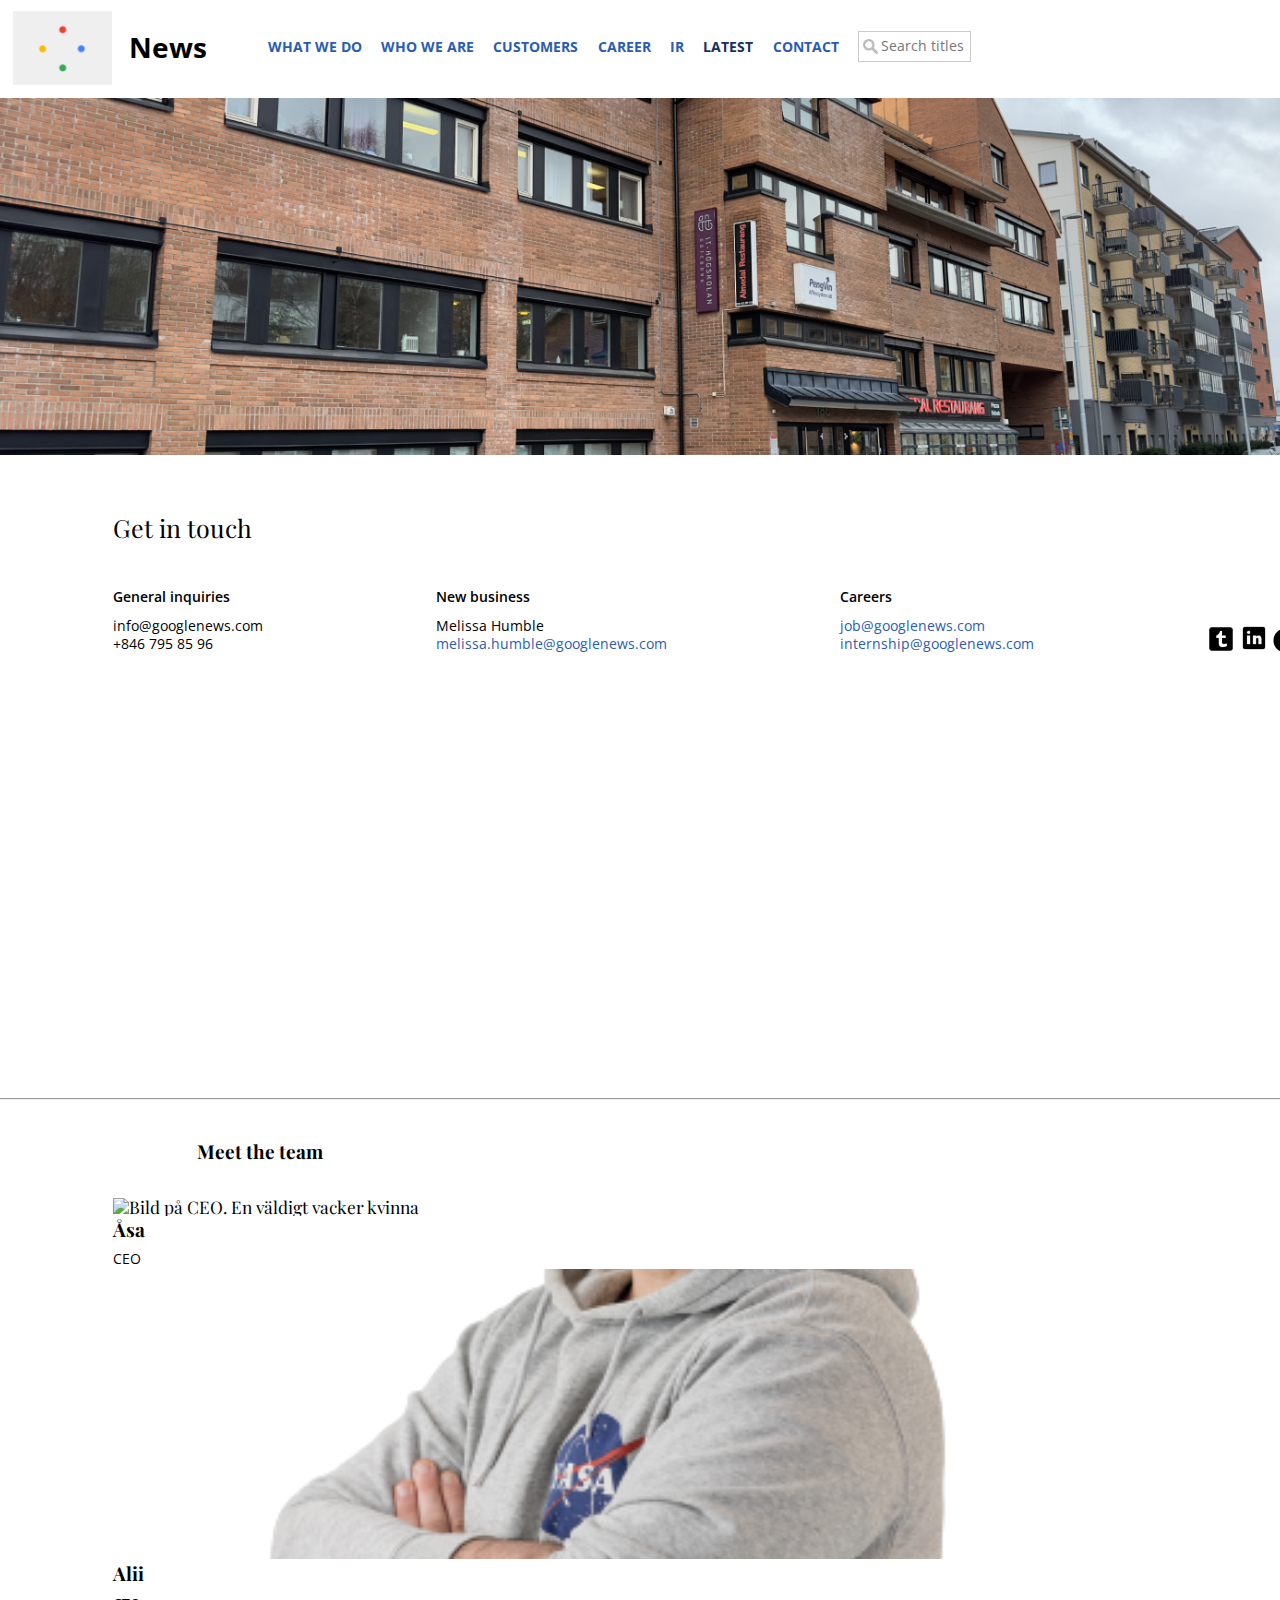
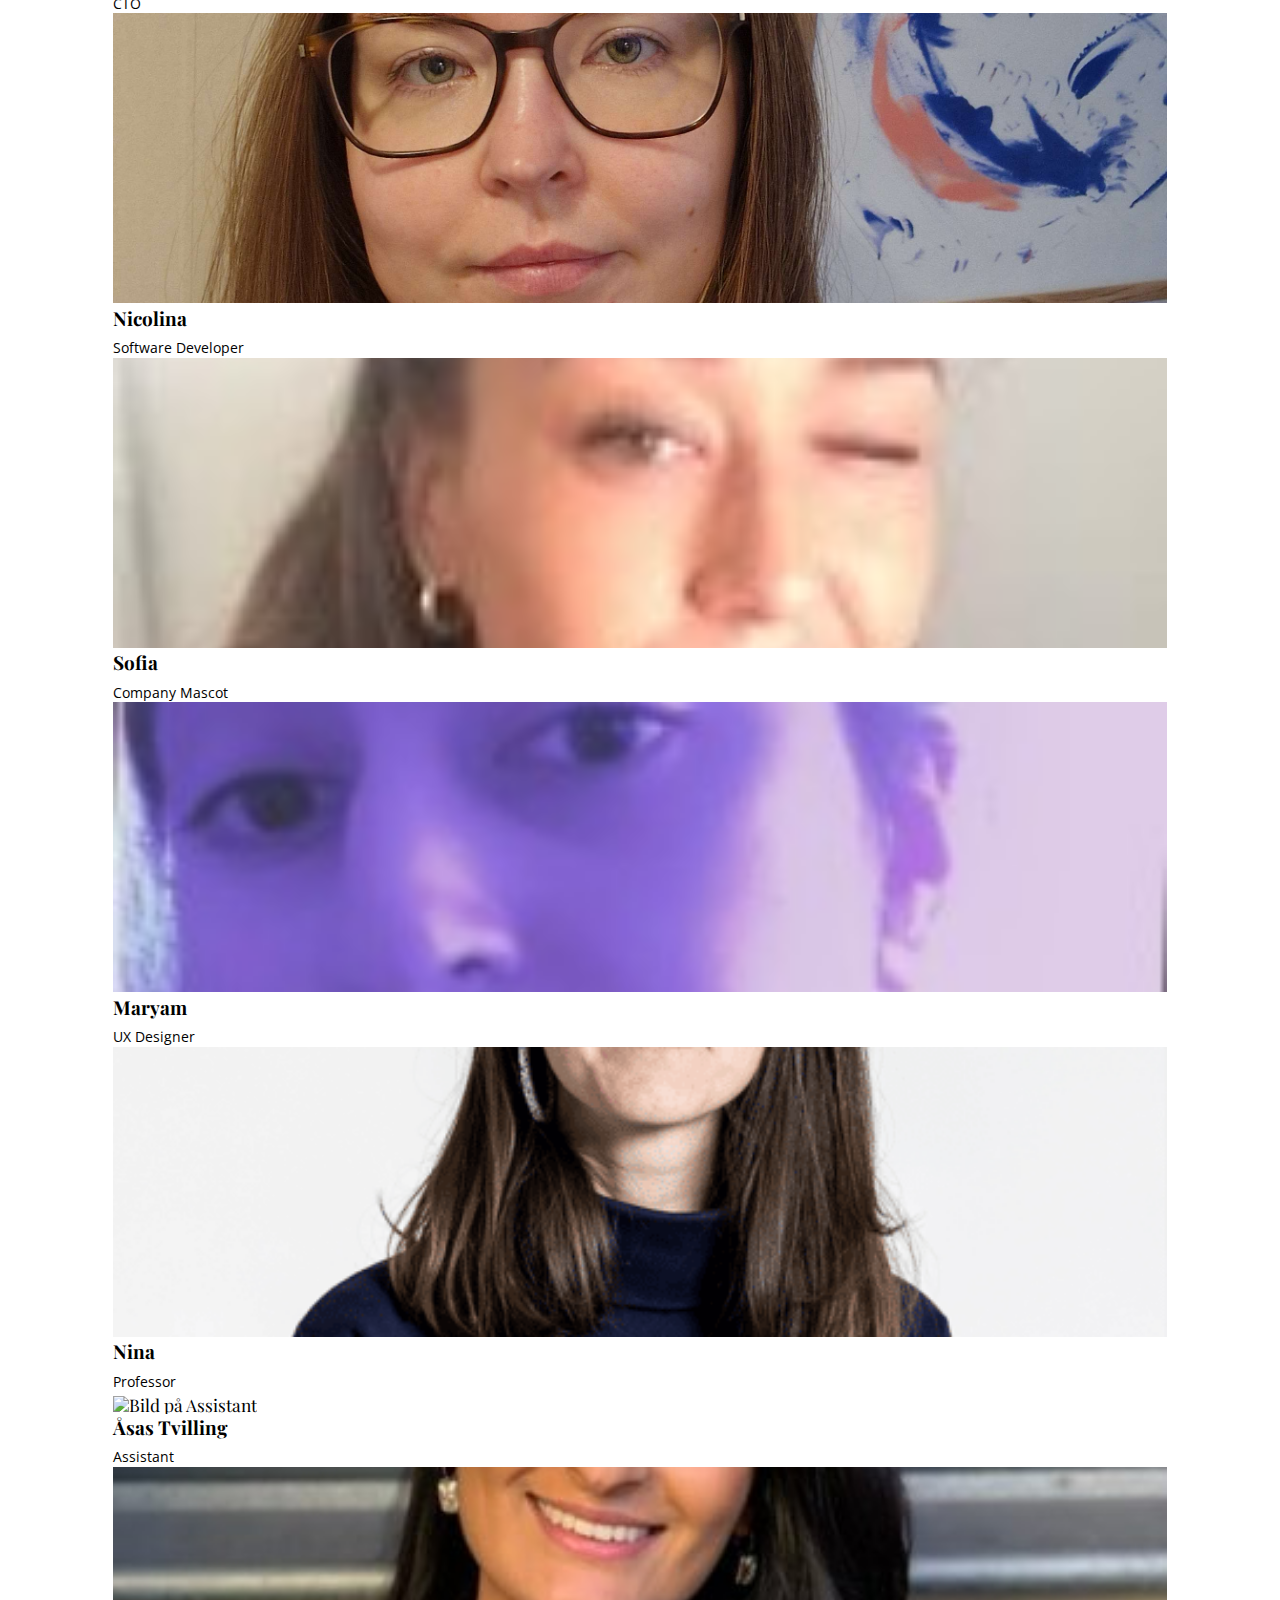
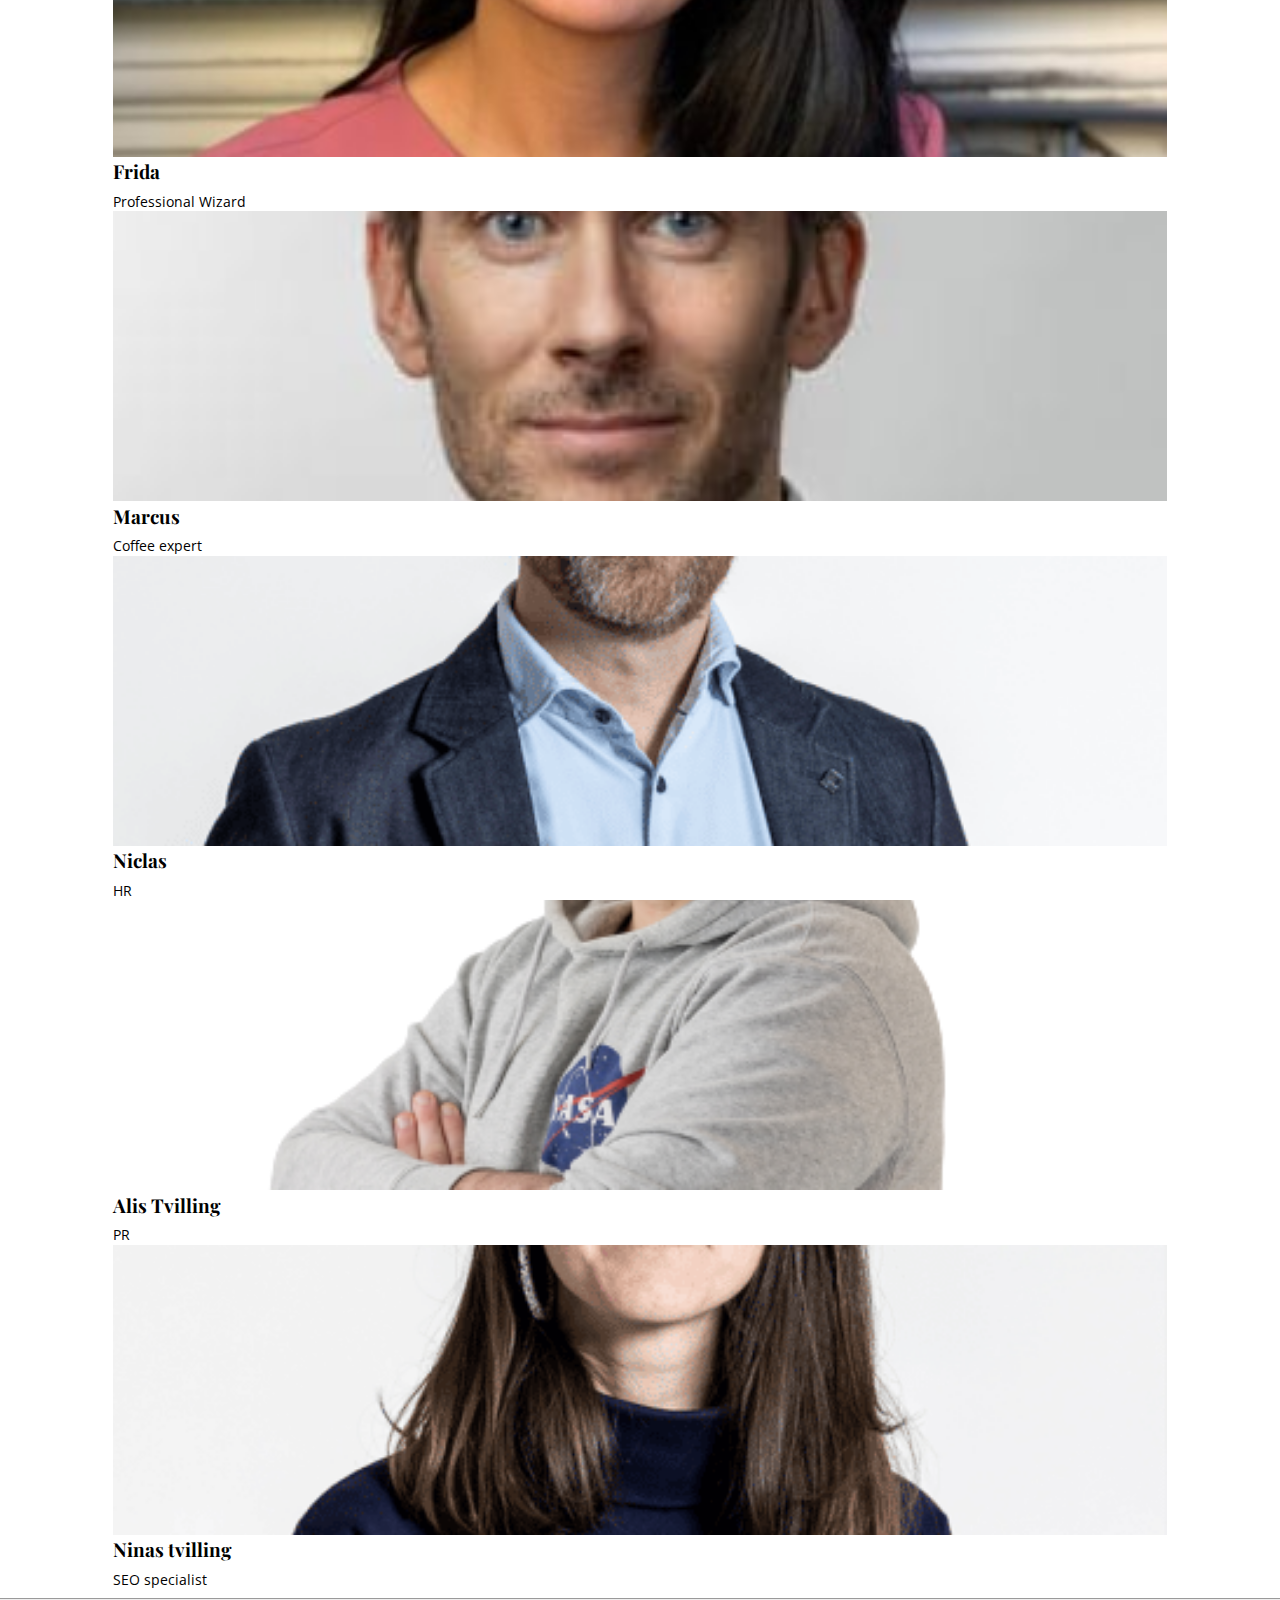
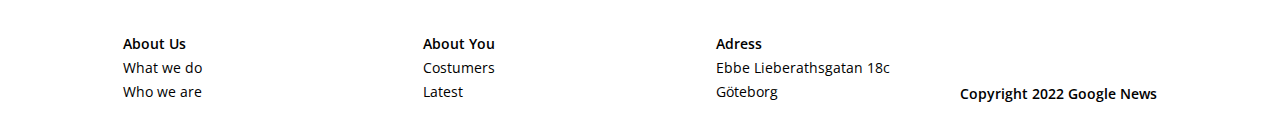
==== contact.html @ ece1f0c3 "Merge branch 'MediaQuery'" ====
<!DOCTYPE html>
<html lang="en">

<head>
    <meta charset="UTF-8">
    <title>Contact</title>
    <link href="https://fonts.googleapis.com/css?family=Open+Sans:400,400i,700|Playfair+Display:400,700"
        rel="stylesheet">
    <meta http-equiv="X-UA-Compatible" content="IE=edge">
    <meta name="viewport" content="width=device-width, initial-scale=1.0">
    <!--Stylesheets-->
    <link rel="stylesheet" href="./assets/css/reset.css" type="text/css"><link rel="stylesheet" href="./assets/css/style.css" type="text/css">

    <link href="https://cdn.jsdelivr.net/npm/bootstrap@5.0.2/dist/css/bootstrap.min.css" rel="stylesheet"
        integrity="sha384-EVSTQN3/azprG1Anm3QDgpJLIm9Nao0Yz1ztcQTwFspd3yD65VohhpuuCOmLASjC" crossorigin="anonymous">

</head>

<body>
  <section role="main" id="wrapper">
    <!--Header-->
    <header id="header" class="header">
      <div id="branding">
        <img src="assets/google-logo-animation.gif">
      </div>
      <h1>News</h1>
      <!--Menu-->
      <nav id="menu" class="menu">
        <ul>
          <li>
            <a href="/Offerings">What we do</a>
          </li>
          <li>
            <a href="whoweare.html">Who we are</a>
          </li>
          <li>
            <a href="/Customers">Customers</a>
          </li>
          <li>
            <a href="/Careers">Career</a>
          </li>
          <li>
            <a href="/Investor-relations">IR</a>
          </li>
          <li>
            <a href="/Latest" class="current">Latest</a>
          </li>
          <li>
            <a href="contact.html">Contact</a>
          </li>
          <li class="search">
            <input type="text" id="searchInput" onkeyup="searchFunction()" placeholder="Search titles" title="Type in title search term">
          </li>
          <li class="icon">
            <a href="javascript:void(0);" onclick="menuFunction()">&#9776;</a>
          </li>
        </ul>
      </nav>
    </header>

    <img src="Ithögskolan.png" class="Bildskolanute" alt="Bild på skolan från utsidan">
     <!--GET IN TOUCH.-->
<h2 id="Tochheading" class="bold">Get in touch</h2>


<section class="General">
<div class="container">
    <div class="box">
      <p class="bold">General inquiries</p>
      <p>
        info@googlenews.com<br>
              +846 795 85 96
      </p>
    </div>

    <div class="box">
      <p class="bold">New business</p>
      <p>
       Melissa Humble  <br><a href="mailto:melissa.humble@googlenews.com"
                       class="email">melissa.humble@googlenews.com</a>
     </p>
    </div>

    <div class="box">
      <p class="bold">Careers</p>
      <p>  <a href="mailto:job@googlenews.com" class="email">job@googlenews.com</a><br>
          <a href="mailto:internship@googlenews.com" class="email">internship@googlenews.com</a>
      </p>
    </div>

    <div class="box">
        <img id="Tumblr" src="./images/Tumblr.svg" width="28px" alt="Tumblr logo">
        <img id="Linked" src="./images/LinkedIn.svg" width="30px" alt="Linkedin logo">
        <img id="Facebook" src="./images/Vector.svg" width="25px" alt="Facebook logo">
    </div>

  </div>
</section>
    <div style="text-decoration:none; overflow:hidden;max-width:100%;width:1181px;height:287px;" class="Googlemaps">
        <div id="embed-map-display" style="height:100%; width:100%;max-width:100%;"><iframe
                style="height:100%;width:100%;border:0;" frameborder="0"
                src="https://www.google.com/maps/embed/v1/place?q=IT-Högskolan,+Ebbe+Lieberathsgatan,+Göteborg,+Sverige&key=AIzaSyBFw0Qbyq9zTFTd-tUY6dZWTgaQzuU17R8"></iframe>

        </div><a class="googl-ehtml" rel="nofollow" href="https://www.bootstrapskins.com/themes"
            id="enable-map-data">premiun bootstrap themes</a>

    </div>
    <!--MEET THE TEAM. Section 1-->
    <hr class="Linje">
    <!--MEET THE TEAM. Section 1-->
    <section class="Bildisection">
          <section class="row" id="Bilderteam">
            <h2 class="paragraphtext">Meet the team</h2>
            <article class="col-xs-6 col-sm-4 col-lg-2">
              <img src="images/asa.jpg" width="100%" height="290px" alt="Bild på CEO. En väldigt vacker kvinna">
              <h2>Åsa</h2>
              <p>CEO</p>
            </article>
            <article class="col-xs-6 col-sm-4 col-lg-2">
              <img src="images/ali.jpg" width="100%" height="290px" alt="Bild på CTO">
              <h2>Alii</h2>
              <p>CTO</p>
            </article>
            <article class="col-xs-6 col-sm-4 col-lg-2">
              <img src="images/nico.jpg" width="100%" height="290px" alt="Bild på Software Developer">
              <h2>Nicolina</h2>
              <p>Software Developer</p>
            </article>
            <article class="col-xs-6 col-sm-4 col-lg-2">
              <img src="images/sofia.jpg" width="100%" height="290px" alt="Bild på Company Mascot">
              <h2>Sofia</h2>
              <p>Company Mascot</p>
            </article>
            <article class="col-xs-6 col-sm-4 col-lg-2">
              <img src="images/maryam.jpg" width="100%" height="290px" alt="Bild på UX Designer">
              <h2>Maryam</h2>
              <p>UX Designer</p>
            </article>
            <article class="col-xs-6 col-sm-4 col-lg-2">
              <img src="images/nina.png" width="100%" height="290px" alt="Bild på Professor">
              <h2>Nina</h2>
              <p>Professor</p>
            </article>
          </section>
    <!--slut-->
    <!--MEET THE TEAM. Section 2-->
          <section class="row" id="Bilderteam">
            <article class="col-xs-6 col-sm-4 col-lg-2">
              <img src="images/asa.jpg" width="100%" height="290px" alt="Bild på Assistant">
              <h2>Åsas Tvilling</h2>
              <p>Assistant</p>
            </article>
            <article class="col-xs-6 col-sm-4 col-lg-2">
              <img src="images/frida.jpg" width="100%" height="290px" alt="Bild på Professional Wizard">
              <h2>Frida</h2>
              <p>Professional Wizard</p>
            </article>
            <article class="col-xs-6 col-sm-4 col-lg-2">
              <img src="images/marcus-andersson.jpg" width="100%" height="290px" alt="Bild på Coffee expert">
              <h2>Marcus</h2>
              <p>Coffee expert</p>
            </article>
            <article class="col-xs-6 col-sm-4 col-lg-2">
              <img src="images/niclas.png" width="100%" height="290px" alt="Bild på HR">
              <h2>Niclas</h2>
              <p>HR</p>
            </article>
            <article class="col-xs-6 col-sm-4 col-lg-2">
              <img src="images/ali.jpg" width="100%" height="290px" alt="Bild på PR">
              <h2>Alis Tvilling</h2>
              <p>PR</p>
            </article>
            <article class="col-xs-6 col-sm-4 col-lg-2">
              <img src="images/nina.png" width="100%" height="290px" alt="Bild på SEO specialist">
              <h2>Ninas tvilling</h2>
              <p>SEO specialist</p>
            </article>
          </section>
        </section>
    <!--slut-->



    <hr class="Linjesist">
    
    <footer >
    
      <div class="links">
           <ul>
             <li class="bold">About Us</li>
             <li>What we do</li>
             <li>Who we are</li>
           </ul>
      

     
           <ul>
             <li class="bold">About You</li>
             <li>Costumers</li>
             <li>Latest</li>
           </ul>
     

   
           <ul>
             <li class="bold">Adress</li>
             <li>Ebbe Lieberathsgatan 18c</li>
             <li>Göteborg</li>
           </ul>
      

      <div id="copyright">
           <ul>
             <li class="bold" >Copyright 2022 Google News</li>
           </ul>
      </div>
</div>






    </footer>
    <script src="assets/js/functions.js"></script>
    <script src="assets/js/menu.js"></script>
    <script src="assets/js/requests.js"></script>
</body>
</html>
---- assets/css/style.css ----
@charset "UTF-8";
/*
Name: Google News SASS
Version: 1.0
*/
/*COLORS*/
/*Colors SASS file*/
/*! MIXIN  */
/*Transitions*/
@-webkit-keyframes moveUp {
  100% {
    -webkit-transform: translateY(0);
    opacity: 1;
  }
}
@keyframes moveUp {
  100% {
    -webkit-transform: translateY(0);
    transform: translateY(0);
    opacity: 1;
  }
}
/*Moving up fade in animation*/
.moveUp {
  opacity: 0;
  -webkit-transform: translateY(200px); /*Taken from mixin.scss*/
  transform: translateY(200px); /*Taken from mixin.scss*/
  -moz-transform: translateY(200px); /*Taken from mixin.scss*/
  -moz-animation: moveUp 1s ease forwards; /*Taken from mixin.scss*/
  -webkit-animation: moveUp 1s ease forwards; /*Taken from mixin.scss*/
  animation: moveUp 1s ease forwards; /*Taken from mixin.scss*/
}

/*Buttons*/
.btn {
  float: right;
  position: relative;
  padding: 10px;
  width: auto;
  border-radius: 9px;
  cursor: pointer;
  overflow: hidden;
  box-sizing: border-box;
  background: #2a5db0;
  font-weight: bold;
  color: white !important;
  -webkit-transition: all 0.3s;
  -moz-transition: all 0.3s;
  -ms-transition: all 0.3s;
  -o-transition: all 0.3s;
  transition: all 0.3s;
  /*Taken from mixin.scss*/
}
.btn:hover {
  padding-right: 30px;
  background: #16315e;
}
.btn:before {
  content: "→";
  position: absolute;
  height: 100%;
  font-size: 125%;
  line-height: 2;
  color: #fff;
  -webkit-transition: all 0.3s;
  -moz-transition: all 0.3s;
  transition: all 0.3s;
  right: -20px;
  top: 0;
  opacity: 0;
}
.btn:hover:before {
  right: 8px;
  opacity: 1;
}

/*Mixin SASS file*/
/*! TYPOGRAPHY  */
/* --- Convert percent font sizes to em ---*/
html, .paragraph, #header nav#menu ul li.search input#searchInput, li, p {
  font-family: "Open Sans", sans-serif;
  font-weight: normal;
  margin-top: 10px;
  font-size: 15px;
  font-size: 0.9375rem;
  line-height: 20px;
  line-height: 1.25rem;
  color: black;
}
html strong, html b, .paragraph strong, #header nav#menu ul li.search input#searchInput strong, li strong, .paragraph b, #header nav#menu ul li.search input#searchInput b, li b, p strong, p b {
  font-weight: bold;
}

strong, b {
  font-weight: bold;
}

i, em {
  font-style: italic;
}

ul {
  list-style-type: none;
  list-style-image: none;
}

li {
  list-style-type: none;
  list-style-image: none;
  margin-top: 5px;
}

h1 {
  font-family: "Open Sans", sans-serif;
  font-weight: bold;
  font-size: 30px;
  font-size: 1.875rem;
  line-height: 35px;
  line-height: 2.1875rem;
}

h2 {
  font-family: "Playfair Display", serif;
  font-weight: normal;
  font-size: 20px;
  font-size: 1.25rem;
  line-height: 25px;
  line-height: 1.5625rem;
}

/*------LINKS-----*/
a {
  color: #2a5db0;
  text-decoration: none;
  -webkit-transition: 0.5s;
  -moz-transition: 0.5s;
  -ms-transition: 0.5s;
  -o-transition: 0.5s;
  transition: 0.5s;
  /*Taken fomr mixin.scss*/
  cursor: pointer;
}
a:hover, a:active, a:visited {
  color: #16315e;
  text-decoration: none;
}

/*Fonts SASS file*/
/*! HEADER STYLES */
#header {
  margin: -2% -1% 0 -1%;
  width: 102%;
  height: 100px;
  overflow: hidden;
  box-shadow: 0 4px 5px rgba(0, 0, 0, 0.2);
  background: white;
  /*Breakpoint for when menu can't fit the screen anymore*/
  /*#header h1*/
  /*Close nav#menu*/
}
@media screen and (max-width: 1190px) {
  #header {
    padding: 2%;
    box-sizing: border-box;
    height: auto;
    position: relative;
  }
}
#header #branding {
  padding: 1%;
  box-sizing: border-box;
  height: 100%;
  display: inline-block;
  vertical-align: middle;
  /*Breakpoint for when menu can't fit the screen anymore*/
  /*#bradning img*/
}
@media screen and (max-width: 1190px) {
  #header #branding {
    height: auto;
    width: 20%;
    max-width: 90px;
  }
  #header #branding img {
    height: auto !important;
    width: 100% !important;
  }
}
#header #branding img {
  height: 100%;
  width: auto;
  display: block;
}
#header h1 {
  vertical-align: middle;
  display: inline-block;
}
#header nav#menu {
  display: inline-block;
  vertical-align: middle;
  width: auto;
  text-align: right;
  min-width: 60%;
  /*Breakpoint for when menu can't fit the screen anymore*/
  /*Close @media screen and (max-width: 1190px)*/
  /*Close ul*/
}
@media screen and (max-width: 1190px) {
  #header nav#menu {
    min-width: auto;
    max-height: 0px;
    -webkit-transition: 1s;
    -moz-transition: 1s;
    -ms-transition: 1s;
    -o-transition: 1s;
    transition: 1s;
    /*Taken fomr mixin.scss*/
    /*Open menu*/
  }
  #header nav#menu li {
    display: none !important;
  }
  #header nav#menu.responsive {
    width: 100%;
    max-height: 1000px;
    -webkit-transition: 1s;
    -moz-transition: 1s;
    -ms-transition: 1s;
    -o-transition: 1s;
    transition: 1s;
    /*Taken fomr mixin.scss*/
  }
  #header nav#menu.responsive li:not(:last-child) {
    float: none;
    display: block !important;
    text-align: left;
    padding: 1% 0;
    border-top: 1px solid #CCC;
  }
}
#header nav#menu ul {
  display: block;
  /*Close li*/
}
#header nav#menu ul li {
  display: inline-block;
  vertical-align: middle;
  text-transform: uppercase;
  font-weight: bold;
  margin: 0 1%;
  /*Breakpoint for when menu can't fit the screen anymore*/
  /*@media screen and (max-width: 1190px)*/
}
#header nav#menu ul li a.current {
  color: #16315e;
}
#header nav#menu ul li.icon {
  display: none;
}
#header nav#menu ul li.search input#searchInput {
  background-image: url("../searchicon.png");
  background-position: 4px 7px;
  background-repeat: no-repeat;
  width: 113px;
  background-size: 15px auto;
  box-sizing: border-box;
  padding: 5px 5px 5px 22px;
  border: 1px solid #CCC;
  margin-bottom: 12px;
  box-shadow: 0 0 0 transparent;
}
#header nav#menu ul li.search input#searchInput:focus {
  box-shadow: 0 0 5px #2a5db0;
  -webkit-transition: 0.3s;
  -moz-transition: 0.3s;
  -ms-transition: 0.3s;
  -o-transition: 0.3s;
  transition: 0.3s;
}
@media screen and (max-width: 1190px) {
  #header nav#menu ul li.icon {
    display: inline-block !important;
    position: absolute;
    right: 2%;
    top: 30px;
  }
  #header nav#menu ul li.icon a {
    font-size: 20px;
  }
}

/*Close #header*/
/*Header SASS file*/
/*! ARTICLE STYLES */
article#article {
  overflow: hidden;
  position: relative;
  width: 31%;
  float: left;
  margin: 10px 1%;
  max-height: 200px;
  /*Breakpoints for responsive grid system*/
  /*The first and largest article*/
  /*Close .article-0*/
  /*Styling of smallest articles in 'sidebar'*/
  /*Close .info*/
  /*Close .show*/
}
@media (min-width: 461px) and (max-width: 870px) {
  article#article {
    width: 48% !important;
  }
}
@media (max-width: 460px) {
  article#article {
    width: 98% !important;
    max-height: none;
  }
}
article#article.article-0 {
  width: 64%;
  max-height: none;
}
article#article.article-0 .info p {
  color: white;
}
article#article.article-0 .description, article#article.article-0 .btn {
  display: block !important;
  /*Don't show buttons on most articles since it takes a lot of space*/
}
@media (max-width: 460px) {
  article#article.article-0 .description, article#article.article-0 .btn {
    display: none !important;
  }
}
article#article.article-0 .author {
  display: inline-block !important;
}
article#article.article-0 img {
  height: 520px;
  /*Make image shorter on mobile phones*/
}
@media (max-width: 460px) {
  article#article.article-0 img {
    max-height: 200px !important;
  }
}
article#article.article-2, article#article.article-3, article#article.article-4 {
  border-top: 1px solid #CCC;
  padding-top: 10px;
  margin-top: 0;
  height: 86px;
}
article#article.article-2 .img-link, article#article.article-3 .img-link, article#article.article-4 .img-link {
  float: left;
  width: 40%;
  display: block;
  clear: none;
}
article#article.article-2 .img-link img, article#article.article-3 .img-link img, article#article.article-4 .img-link img {
  height: 86px;
}
article#article.article-2 .info, article#article.article-3 .info, article#article.article-4 .info {
  width: 60%;
  float: left;
  background: none;
  position: relative;
  clear: none;
  padding: 0 0 0 3%;
  height: 86px;
}
article#article.article-2 .info .date-author, article#article.article-3 .info .date-author, article#article.article-4 .info .date-author {
  display: none;
}
article#article.article-2 .info h2, article#article.article-3 .info h2, article#article.article-4 .info h2 {
  font-size: 14px;
  font-size: 0.875rem;
  line-height: 16px;
  line-height: 1rem;
  font-weight: 700;
}
article#article.article-2 .info a, article#article.article-3 .info a, article#article.article-4 .info a {
  color: black !important;
}
article#article img {
  display: block;
  overflow: hidden;
  width: 100%;
  object-fit: cover;
  height: 200px;
}
article#article .info {
  width: 100%;
  position: absolute;
  background: rgba(0, 0, 0, 0.5);
  color: white;
  bottom: 0;
  clear: both;
  overflow: hidden;
  box-sizing: border-box;
  padding: 2%;
  display: block;
}
article#article .info .date-author {
  display: block;
  margin-top: 0;
  color: white;
}
article#article .info a {
  color: white;
}
article#article .info .description, article#article .info .btn {
  display: none;
}
article#article.hide {
  opacity: 0;
  position: absolute;
}
article#article.show {
  opacity: 1;
  display: block;
  margin: 10px 1%;
  border-top: none;
  padding-top: 0;
  height: auto;
  opacity: 1;
  -webkit-transition: opacity 1s;
  -moz-transition: opacity 1s;
  -ms-transition: opacity 1s;
  -o-transition: opacity 1s;
  transition: opacity 1s;
  /*Taken fomr mixin.scss*/
  /*Close .info*/
}
article#article.show a.img-link {
  float: none !important;
  width: 100% !important;
  transition: none;
}
article#article.show a.img-link img {
  height: 200px !important;
  transition: none;
}
article#article.show .info {
  width: 100%;
  transition: none;
  position: absolute;
  background: rgba(0, 0, 0, 0.5);
  clear: both;
  padding: 0 2% 2% 2%;
  float: none;
  height: auto;
}
article#article.show .info h2 {
  font-family: "Playfair Display", serif;
  font-weight: normal;
  font-size: 20px;
  font-size: 1.25rem;
  line-height: 25px;
  line-height: 1.5625rem;
  transition: none;
}
article#article.show .info a {
  color: white !important;
}
article#article.show .info .date-author {
  display: block !important;
}

/*Close #article*/
#no-results {
  display: none;
  padding: 2% 0;
}

.weather-widget-io {
  float: right !important;
  width: 31% !important;
  margin: 10px 2% 10px 0px !important;
  height: 520px !important;
  padding: 0px !important;
  overflow: hidden !important;
}

/*Articles SASS file*/
body {
  padding: 0;
  width: 100%;
  overflow-x: hidden;
  display: block;
  clear: both;
  padding: 1%;
  box-sizing: border-box;
  font-family: "Playfair Display", serif;
  font-size: 13pt;
  color: black;
}

.row img {
  object-fit: cover;
}

@media screen and (max-width: 1024px) {
  /*All Devices*/
  html.touch *:hover {
    pointer-events: none !important;
  }
  html, body {
    width: 100% !important;
    margin: 0px !important;
    overflow-x: hidden !important;
    -webkit-text-size-adjust: none; /* Prevent font scaling in landscape */
  }
  body {
    margin: 0 0 20px;
    height: auto;
    min-height: 100%;
  }
}
#content {
  width: 80%;
  margin: 0 auto;
}
@media (max-width: 870px) {
  #content {
    width: 100%;
  }
}

/*------FOOTER-----*/
#footer {
  width: 100%;
}

/*------Google Maps-----*/
.Googlemaps {
  margin: 0 auto;
  margin-top: 38px;
}

/*------Get in Touch-----*/
.getintouch {
  margin: 0 auto;
  padding-left: 8%;
  margin-top: 59px;
}

.getintouch h4 {
  font-size: 14px;
  font-weight: 700;
}

#Tochheading {
  margin: 0 auto;
  margin-top: 10px;
  font-size: 25px;
  font-family: "Playfair Display";
  font-weight: 400;
  font-size: 25px;
  padding-left: 8%;
  padding-right: 8%;
  margin-bottom: 38px;
}

.links {
  display: flex;
  margin-top: 30px;
  justify-content: space-around;
}

#adress {
  margin-right: 17%;
}

#copyright {
  margin-top: 50px;
  margin-left: -12%;
}

/*------Bilder på teamet-----*/
#Bilderteam {
  margin-top: 5px;
}

#Bilderteam h2 {
  margin-top: 2px;
}

/*------Bilder på skolan-----*/
.bildskolaninne, .Bildskolanute {
  margin-left: -20px;
  width: 106%;
  margin-bottom: 50px;
}

.bold {
  font-weight: 600;
}

/*------Paragraph padding-----*/
.paragraphtext {
  padding-left: 8%;
  padding-right: 8%;
}

.paragraphtext h2 {
  font-size: 19px;
  font-weight: bold;
}

/*------Line break-----*/
.Linje {
  width: 200%;
  margin-left: -200px;
  margin-top: 100px;
  margin-bottom: 40px;
}

/*------Line break över footer-----*/
.Linjesist {
  width: 200%;
  margin-left: -200px;
}

.whoweare h4 {
  font-style: "Playfair Display", serif;
  font-weight: 400;
}

.whoweare {
  margin-top: 30px;
  font-style: "Playfair Display", serif;
  font-weight: 400;
  padding-left: 7%;
  padding-right: 8%;
}

.whoweare h2 {
  font-size: 25px;
  font-weight: 400;
  line-height: 32px;
}

.whoweare p {
  font-style: "Playfair Display";
  font-size: 22px;
  font-weight: 400;
}

.Bildisection {
  padding-left: 8%;
  padding-right: 8%;
}

.Bildisection .paragraphtext {
  font-size: 19px;
  font-weight: bold;
  margin-bottom: 35px;
}

.Bildisection h2 {
  font-size: 19px;
  font-weight: bold;
  margin-bottom: -1px;
}

.Bildisection p {
  font-style: "$secondary-font";
  font-weight: 400;
}

#embed-map-display .text-marker .map-generator {
  max-width: 100%;
  max-height: 100%;
  background: none;
}

/*------Länk footer-----*/
a:link {
  text-decoration: none;
}

.whoweare .container {
  display: flex;
  flex-wrap: wrap;
  justify-content: space-between;
}

.General .container {
  display: flex;
  flex-wrap: wrap;
  justify-content: space-between;
}

.General {
  width: 1185px;
  padding-left: 8%;
  padding-right: 8%;
}

.container {
  height: 95px;
}

.General .container img {
  margin-top: 45px;
}

/*---RESPONSIV DESIGN--------------------------------------------------------*/
/*Mobilversion -iPad Mini- (Upp till Mobil)*/
/*
@media (max-width: 480px) {
	.row img {
	  	object-fit: none;
			width: auto;
		}
  }

	@media (max-width: 768px) {
		.row img {
				object-fit: none;
				width: auto;
			}
	}
	*/

/*# sourceMappingURL=style.css.map */
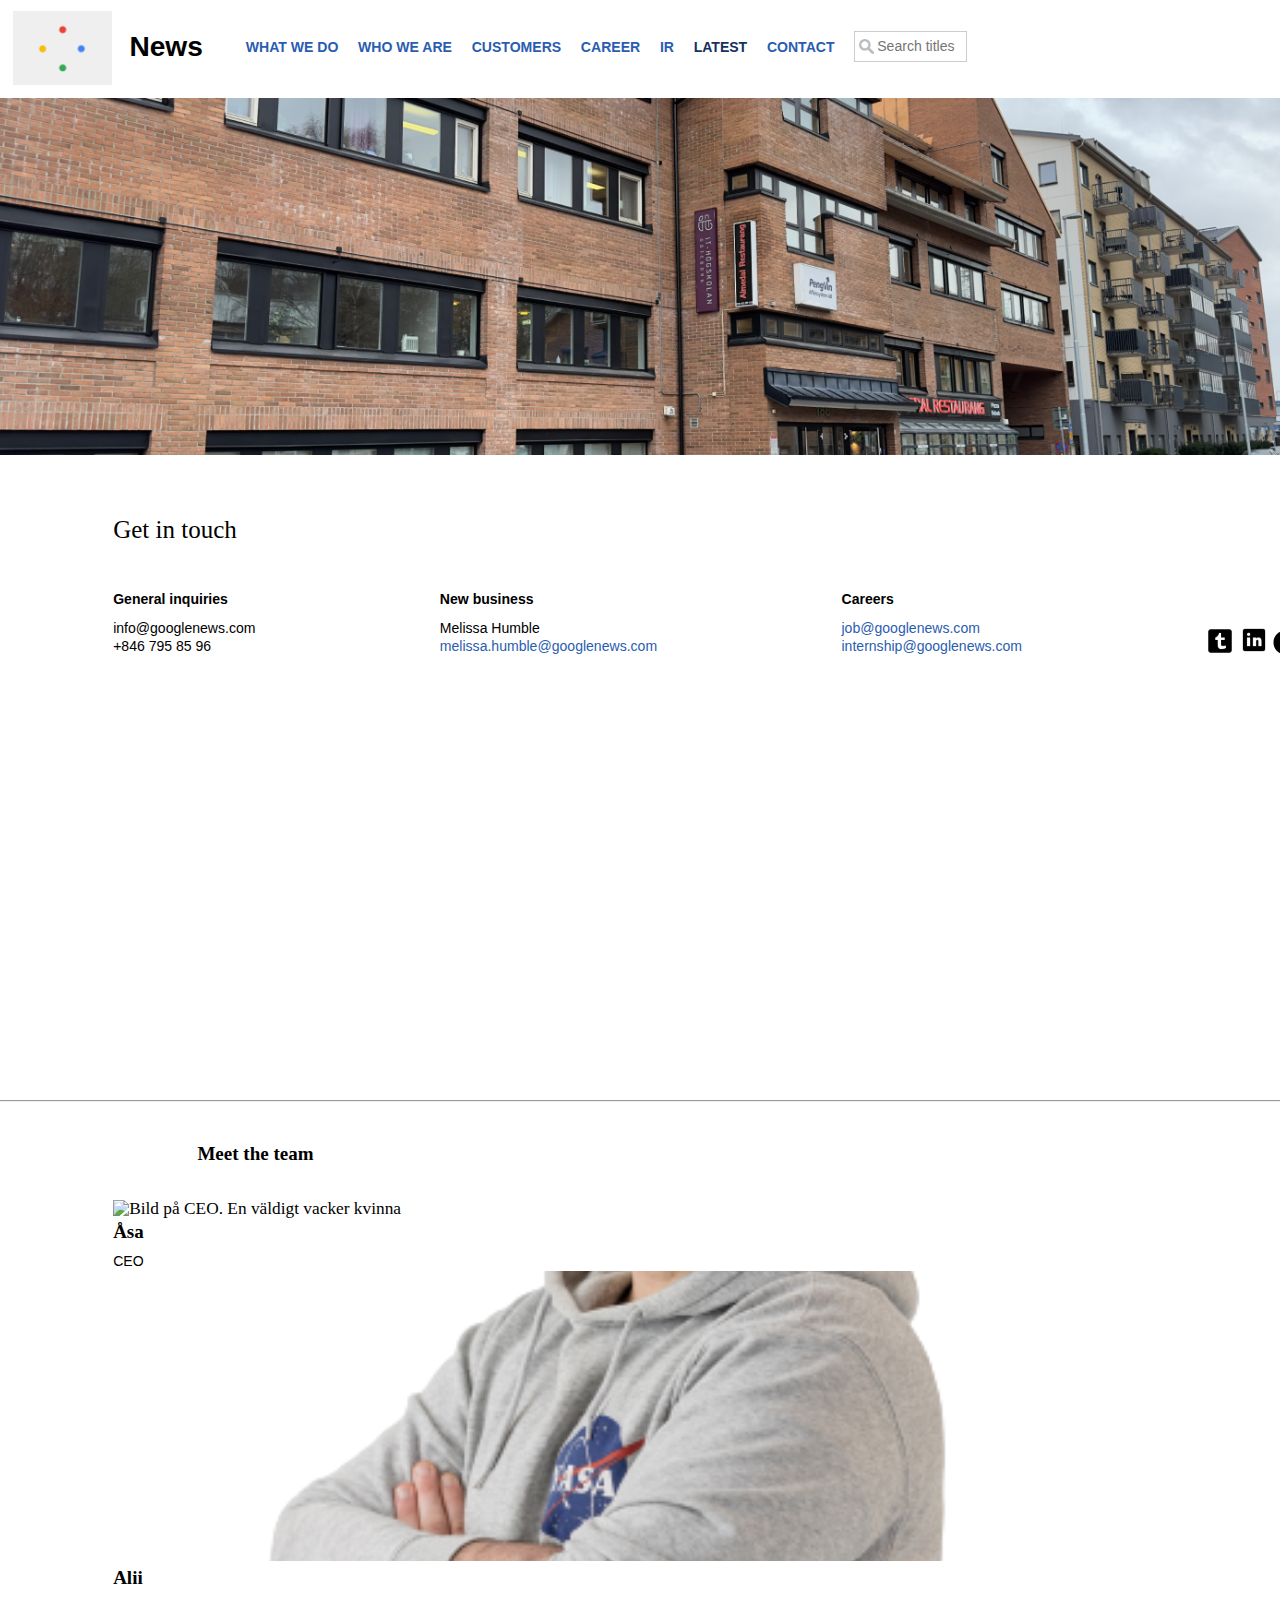
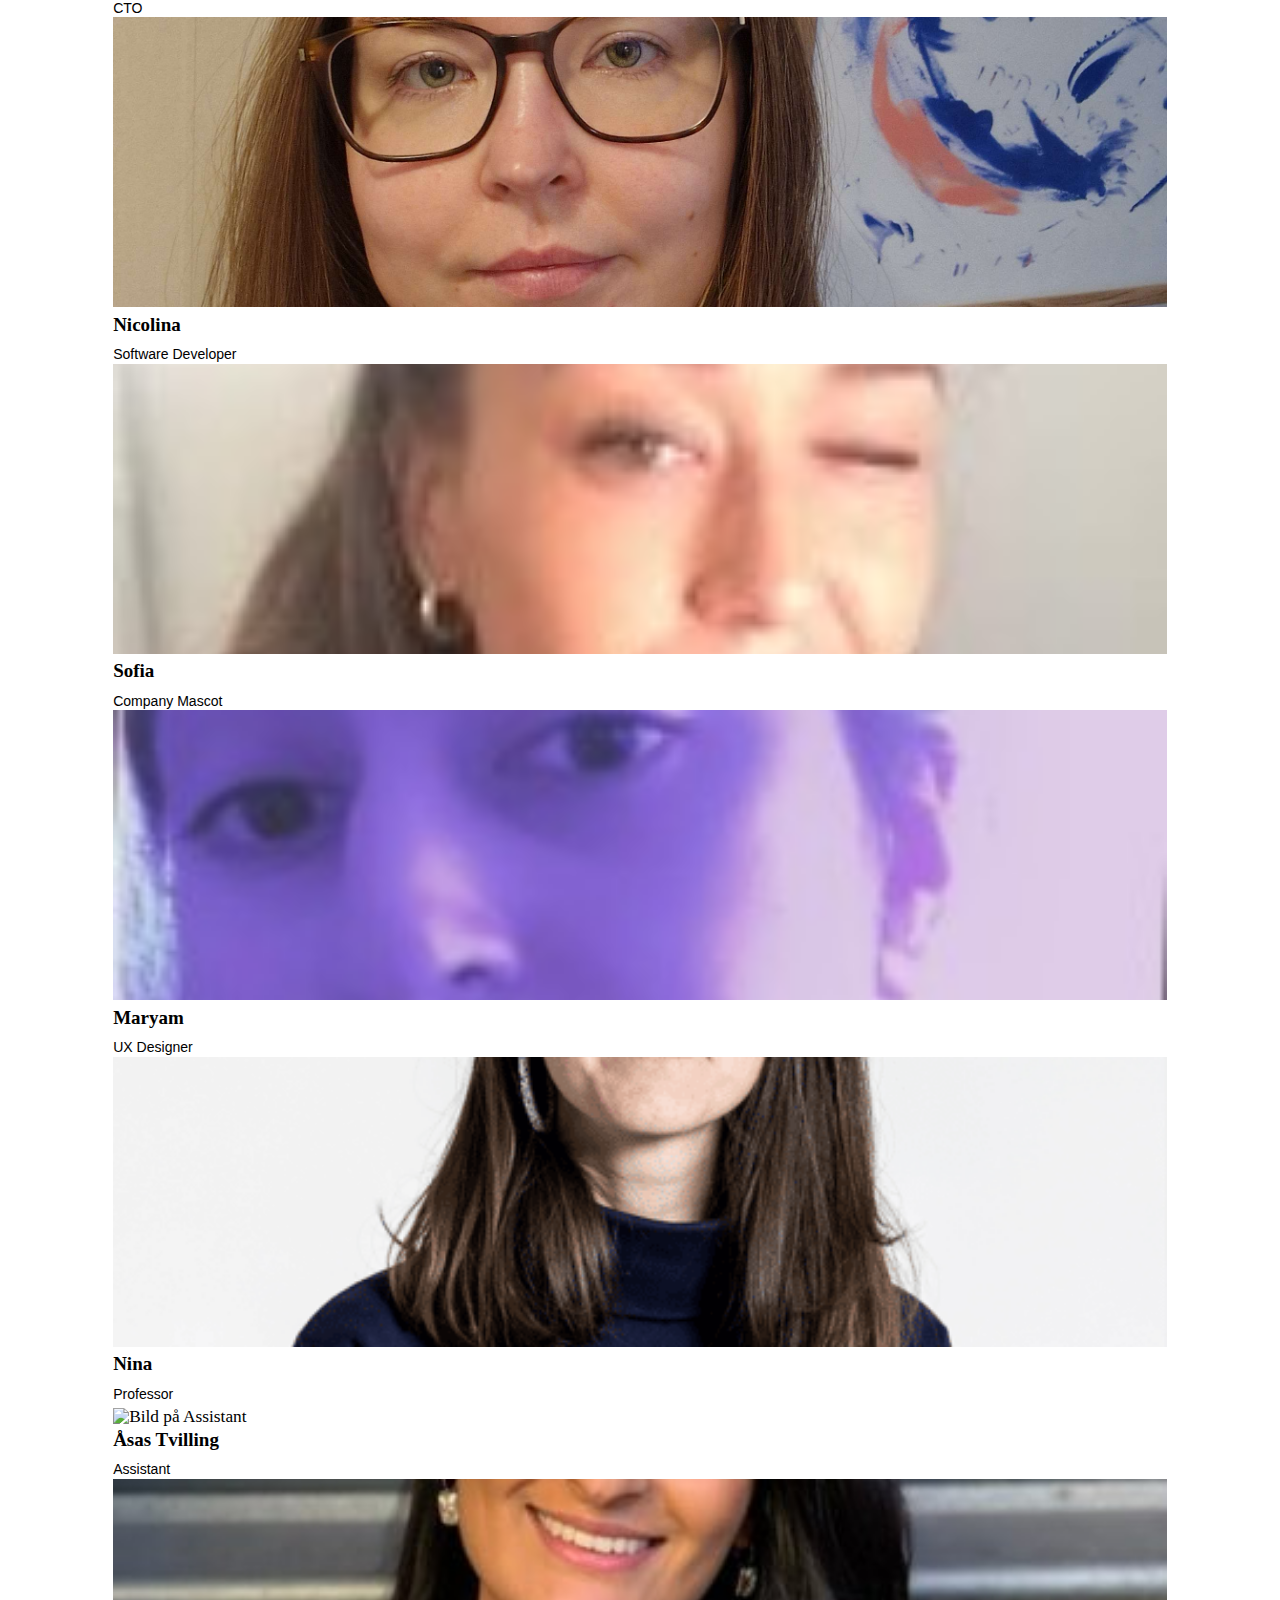
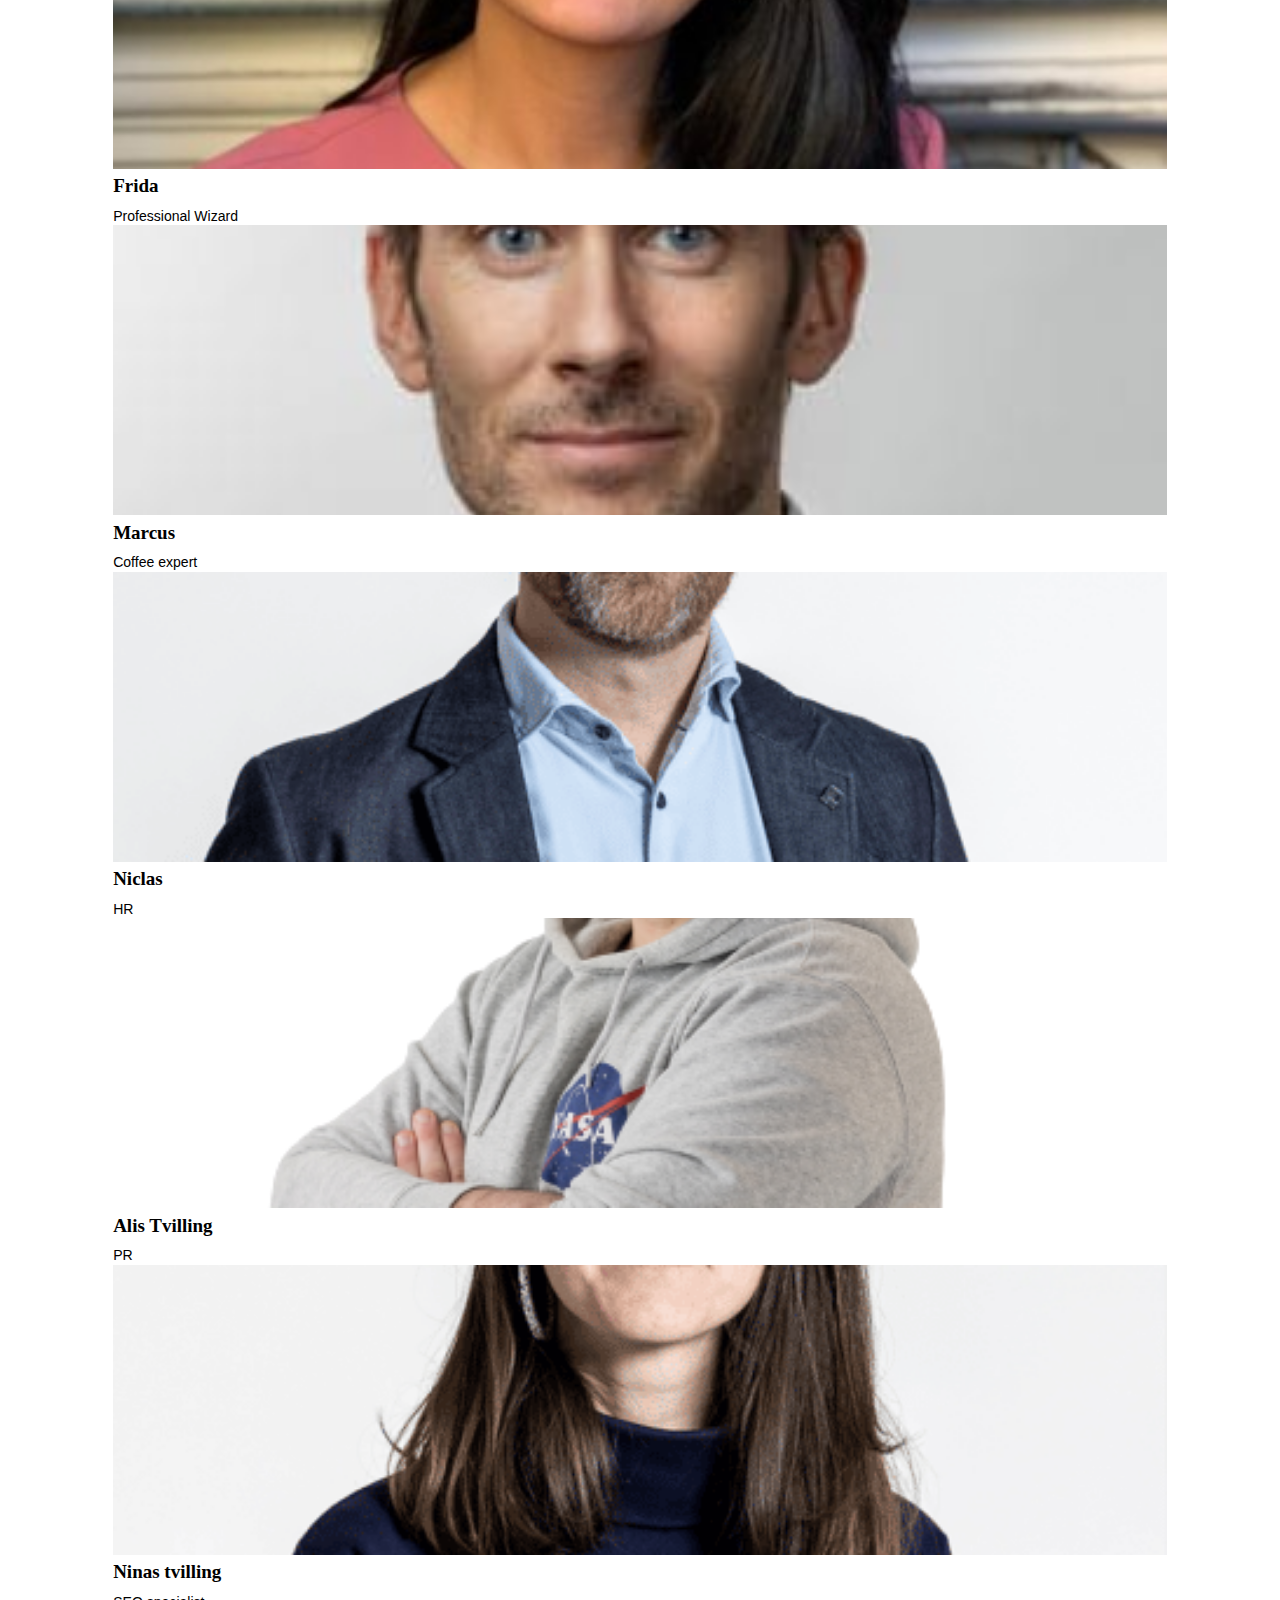
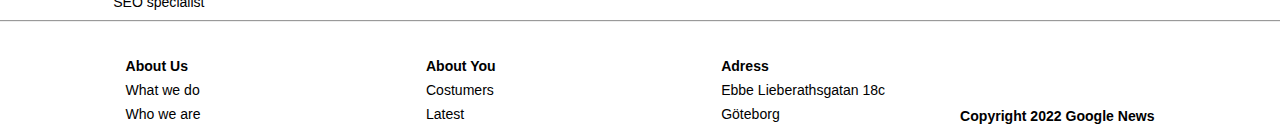
==== commit d839844e: "Merge remote-tracking branch 'origin/master'" ====
--- a/contact.html
+++ b/contact.html
@@ -4,8 +4,6 @@
 <head>
     <meta charset="UTF-8">
     <title>Contact</title>
-    <link href="https://fonts.googleapis.com/css?family=Open+Sans:400,400i,700|Playfair+Display:400,700"
-        rel="stylesheet">
     <meta http-equiv="X-UA-Compatible" content="IE=edge">
     <meta name="viewport" content="width=device-width, initial-scale=1.0">
     <!--Stylesheets-->
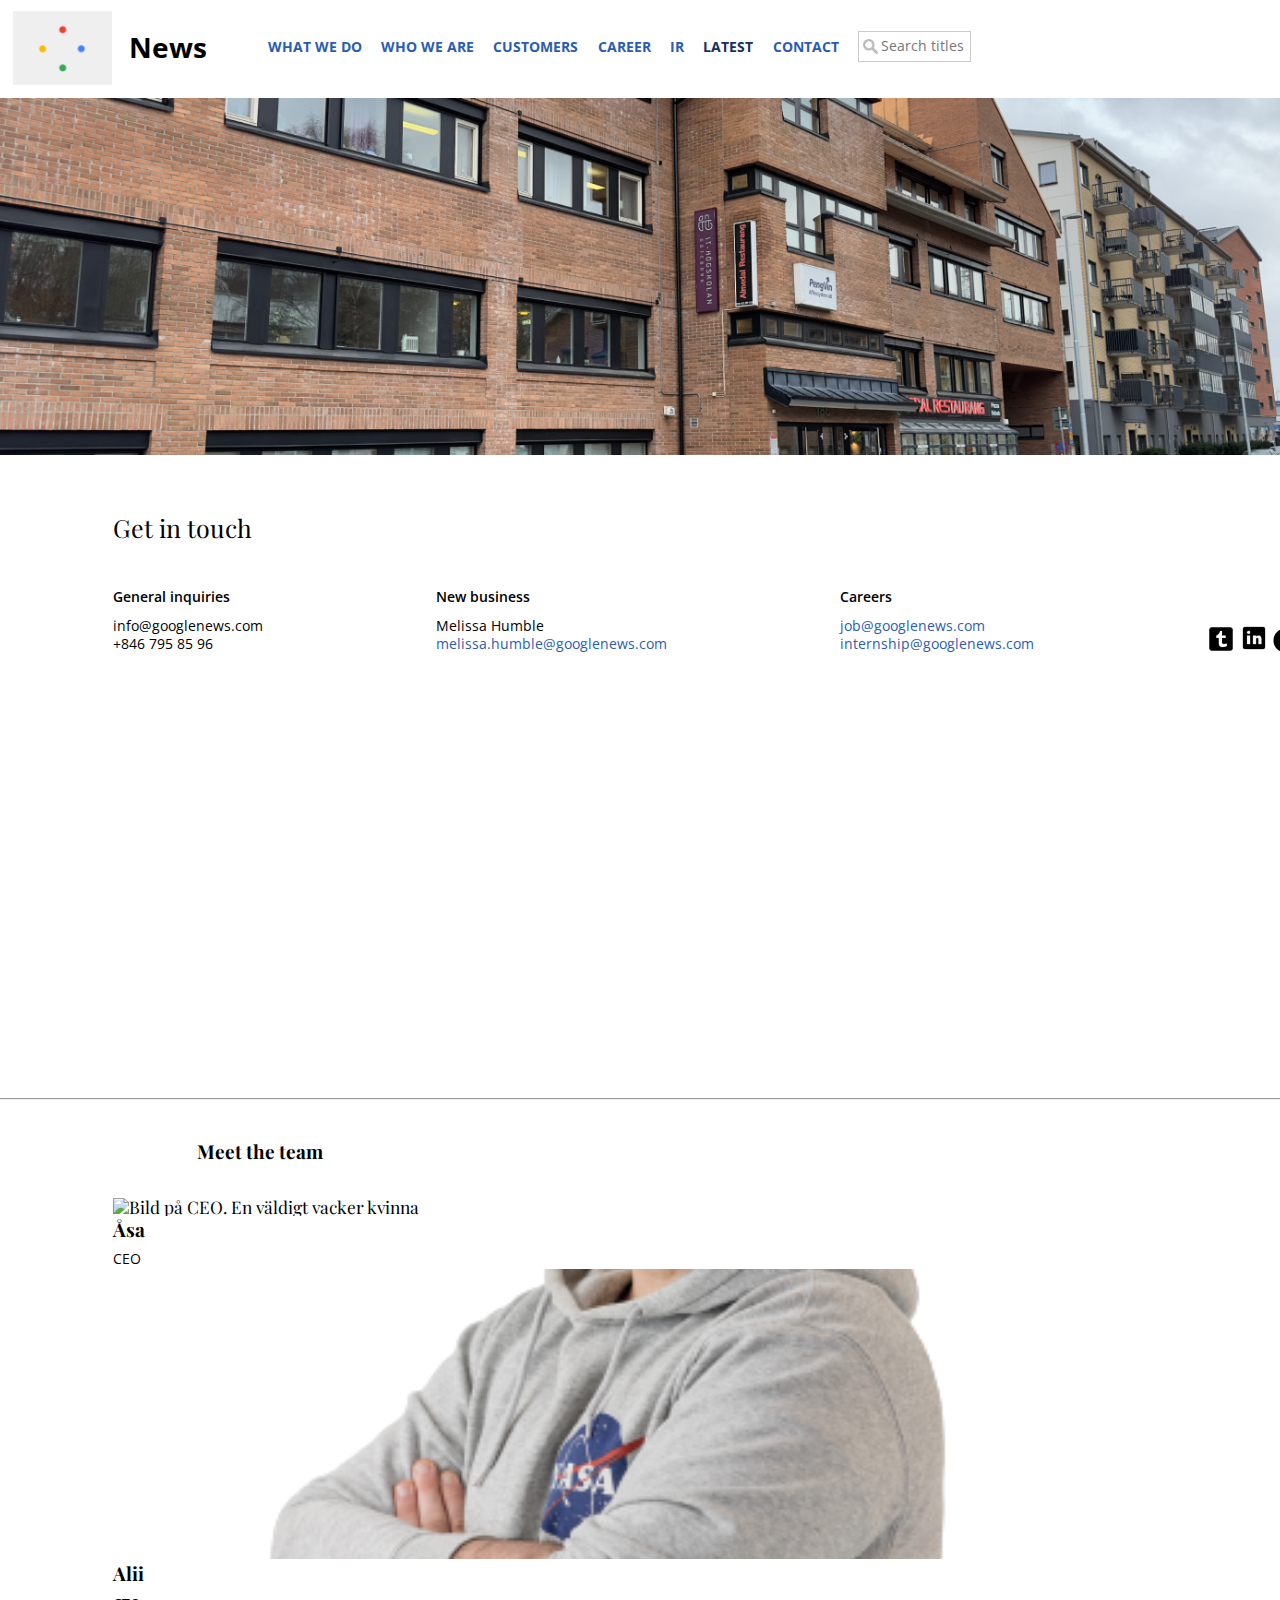
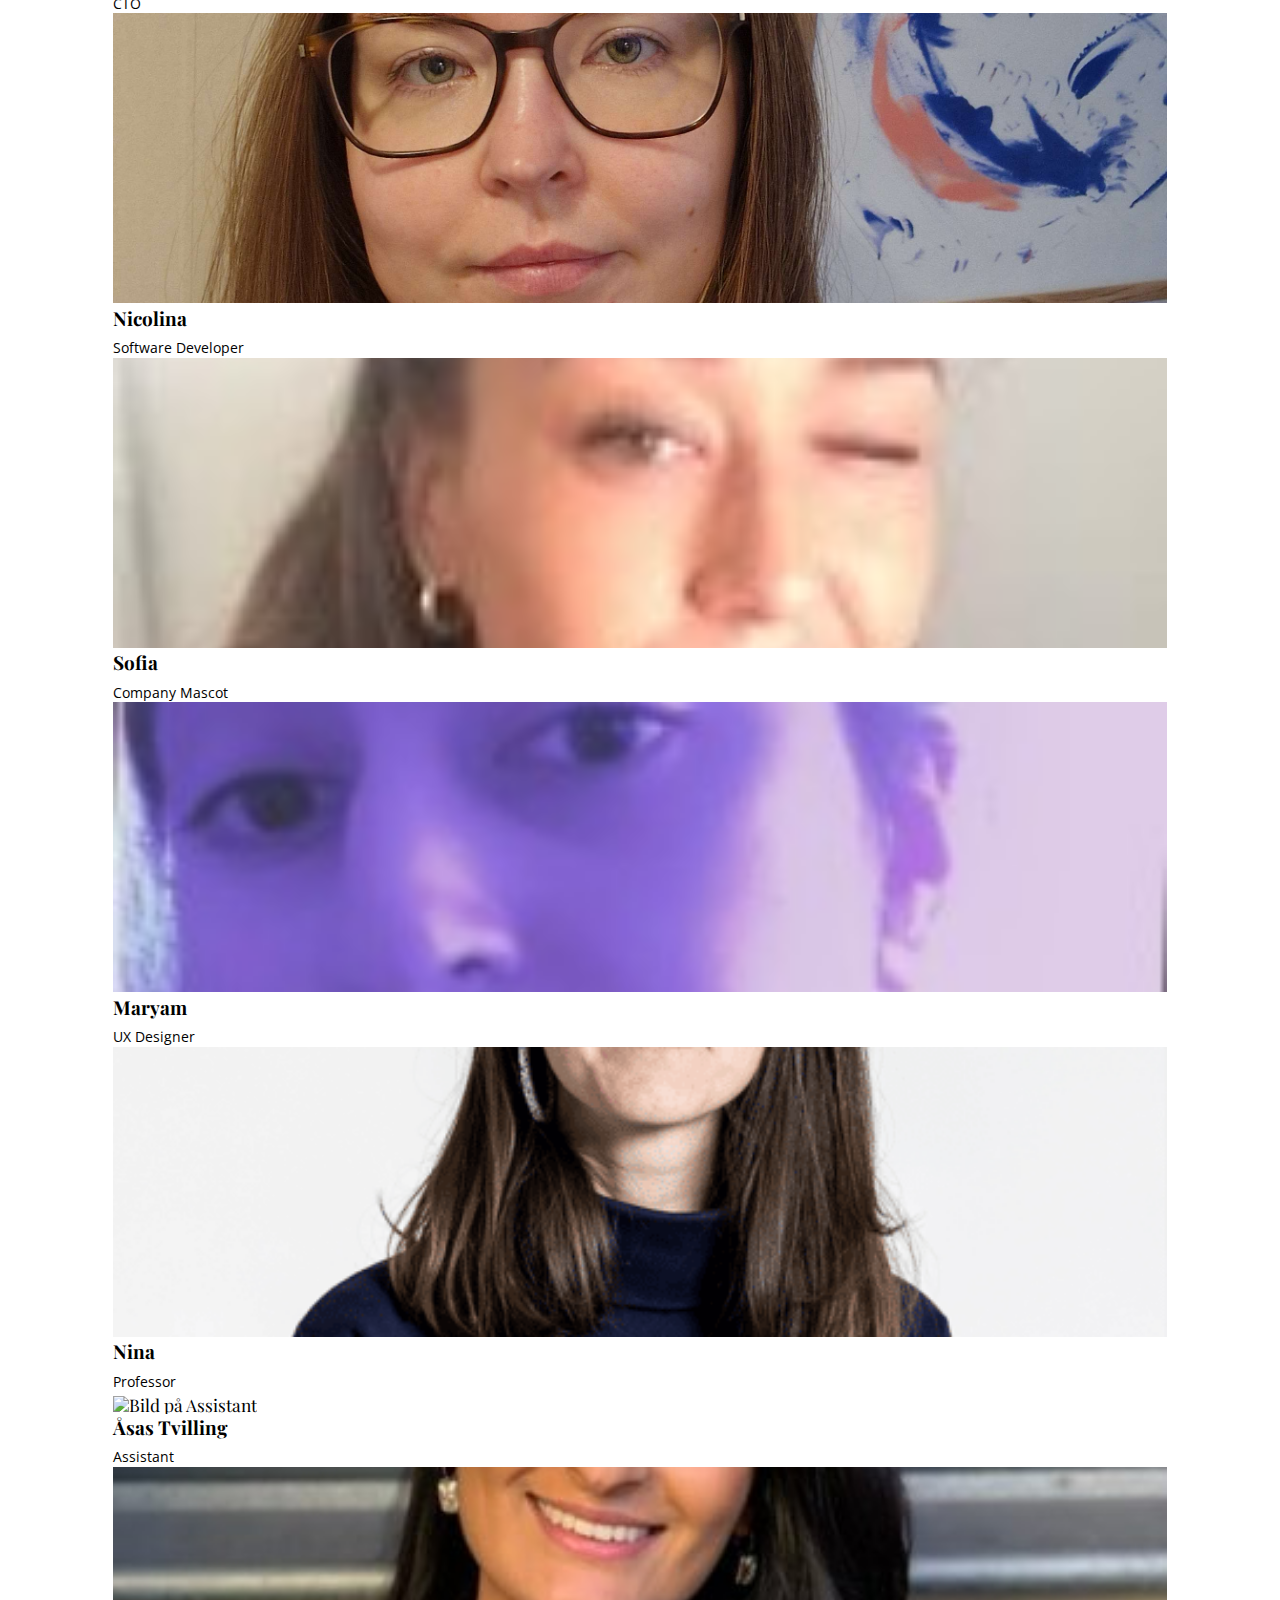
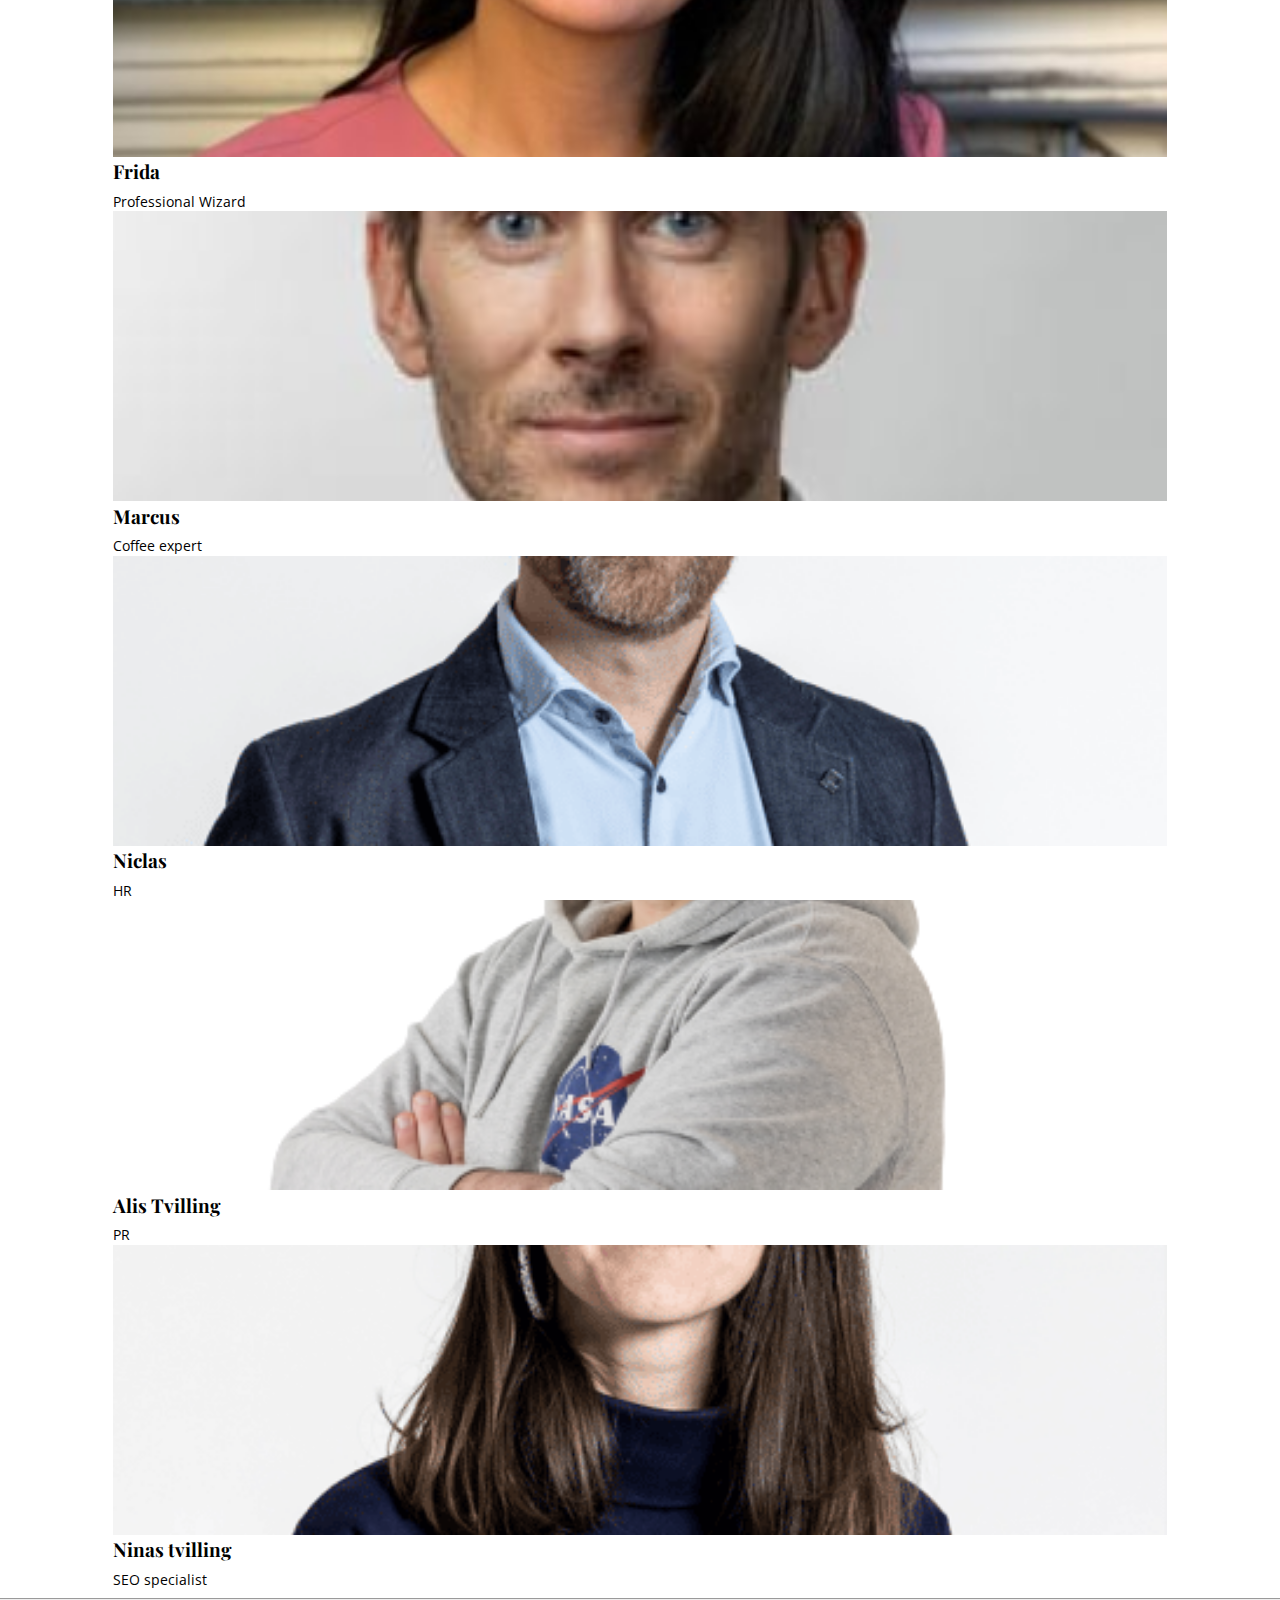
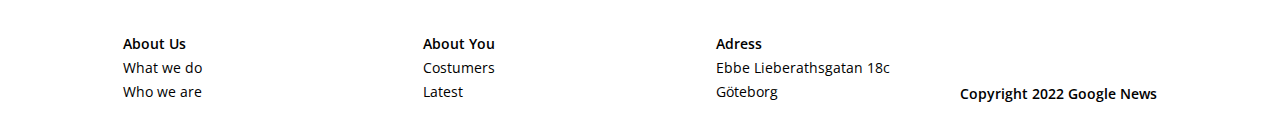
==== commit de0fc11d: "Merge remote-tracking branch 'origin/master'" ====
--- a/contact.html
+++ b/contact.html
@@ -4,6 +4,8 @@
 <head>
     <meta charset="UTF-8">
     <title>Contact</title>
+    <link href="https://fonts.googleapis.com/css?family=Open+Sans:400,400i,700|Playfair+Display:400,700"
+        rel="stylesheet">
     <meta http-equiv="X-UA-Compatible" content="IE=edge">
     <meta name="viewport" content="width=device-width, initial-scale=1.0">
     <!--Stylesheets-->
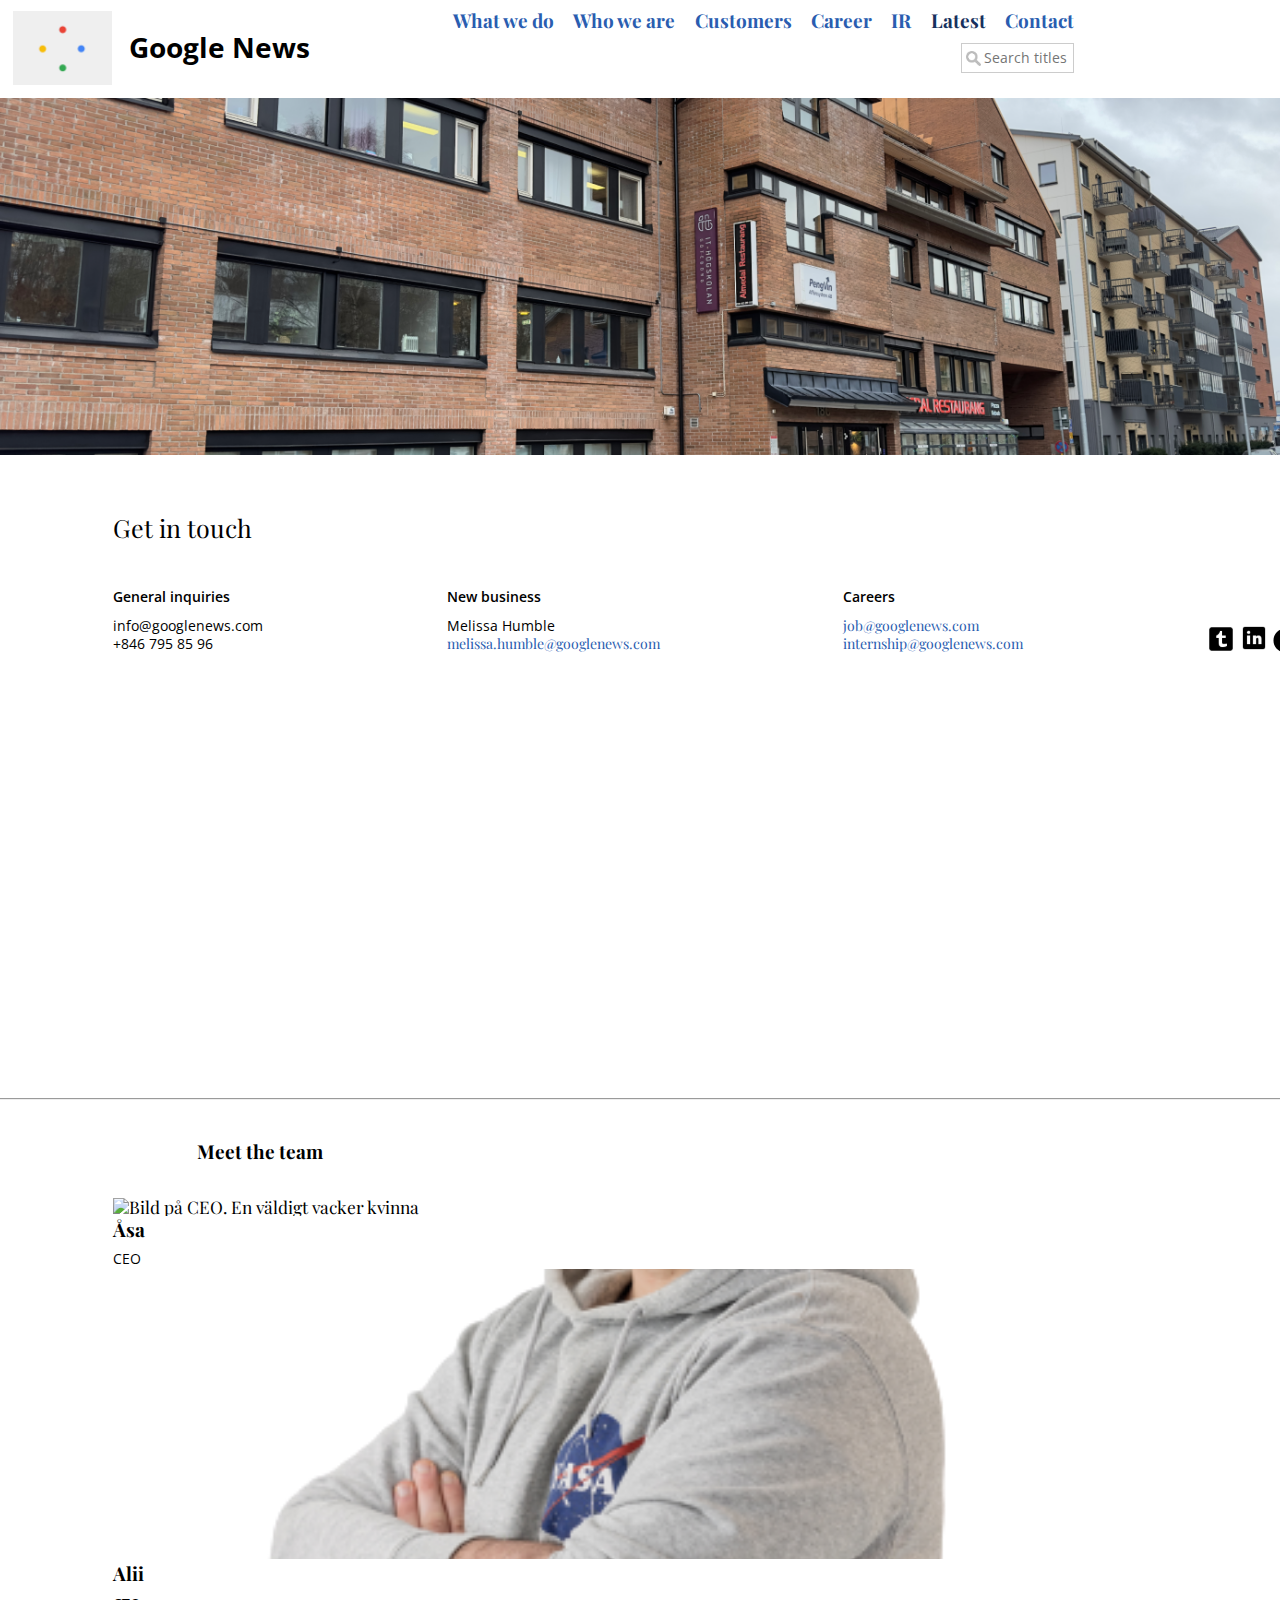
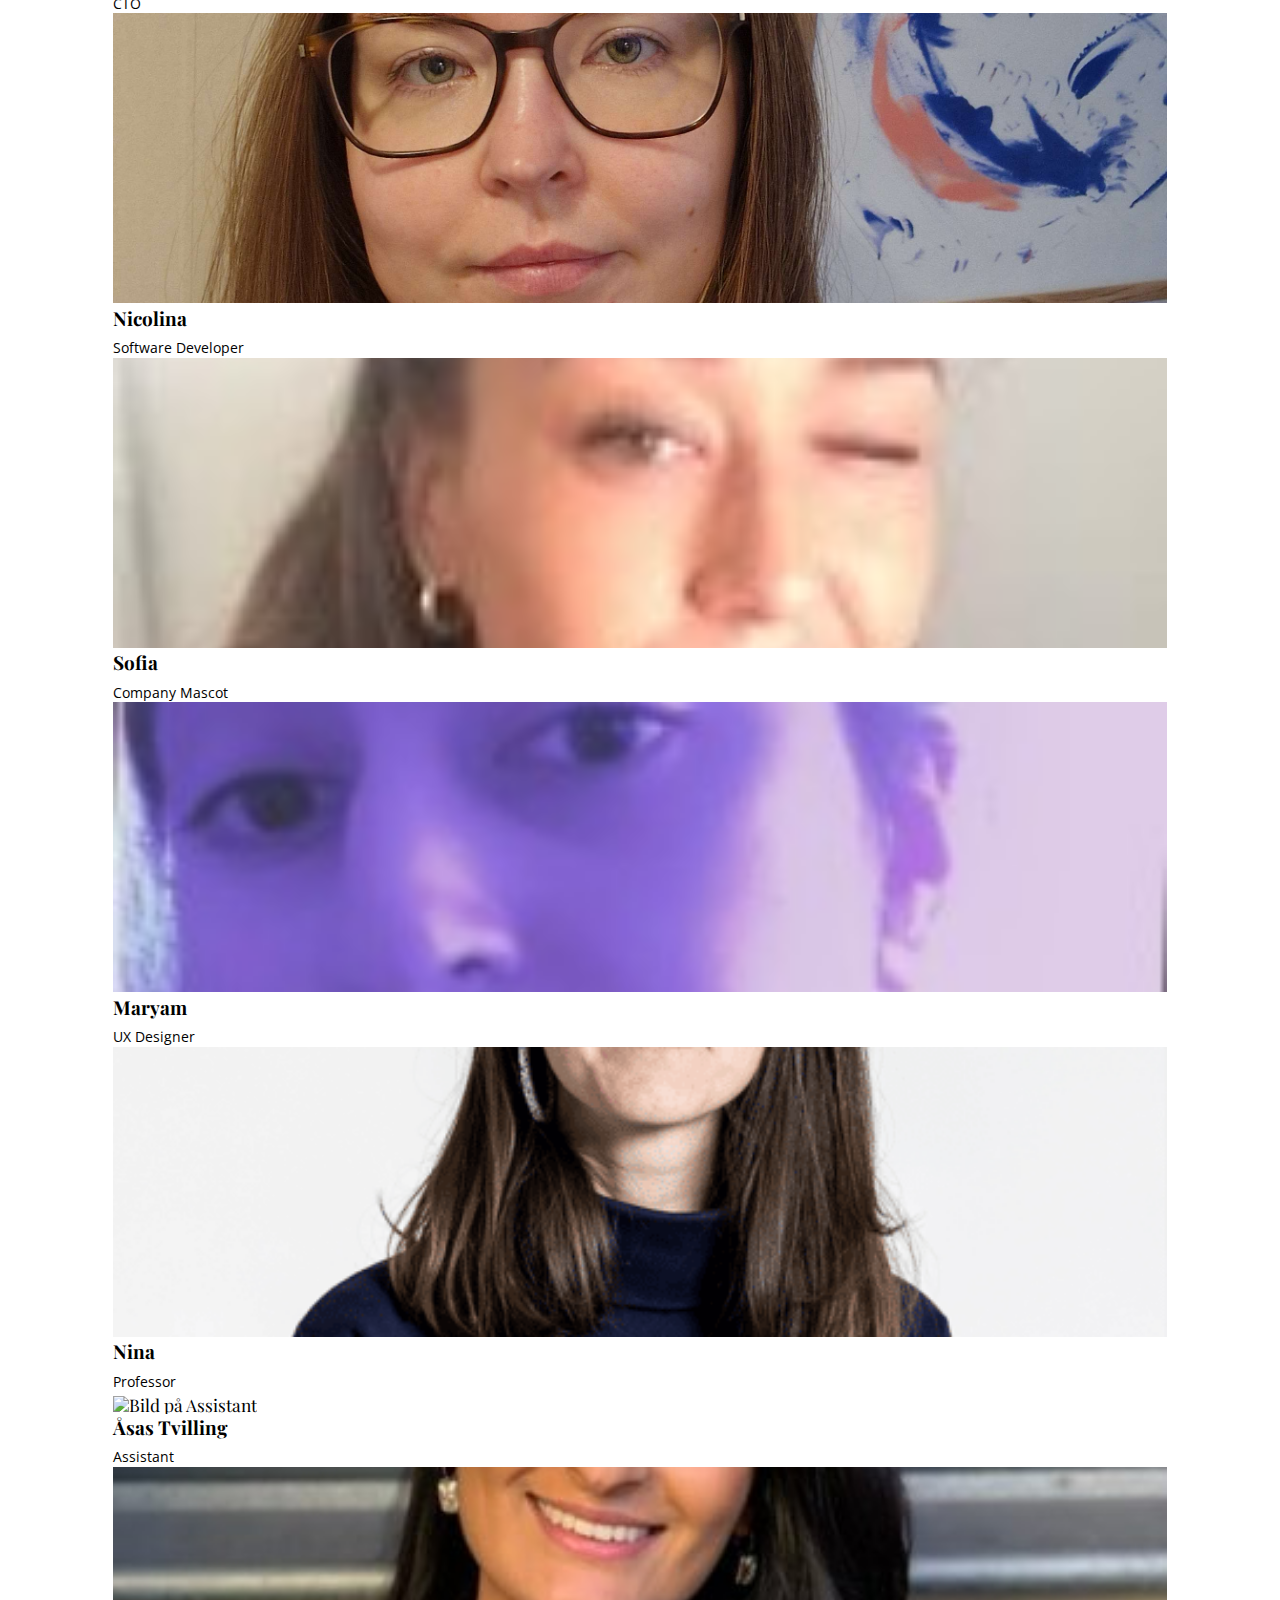
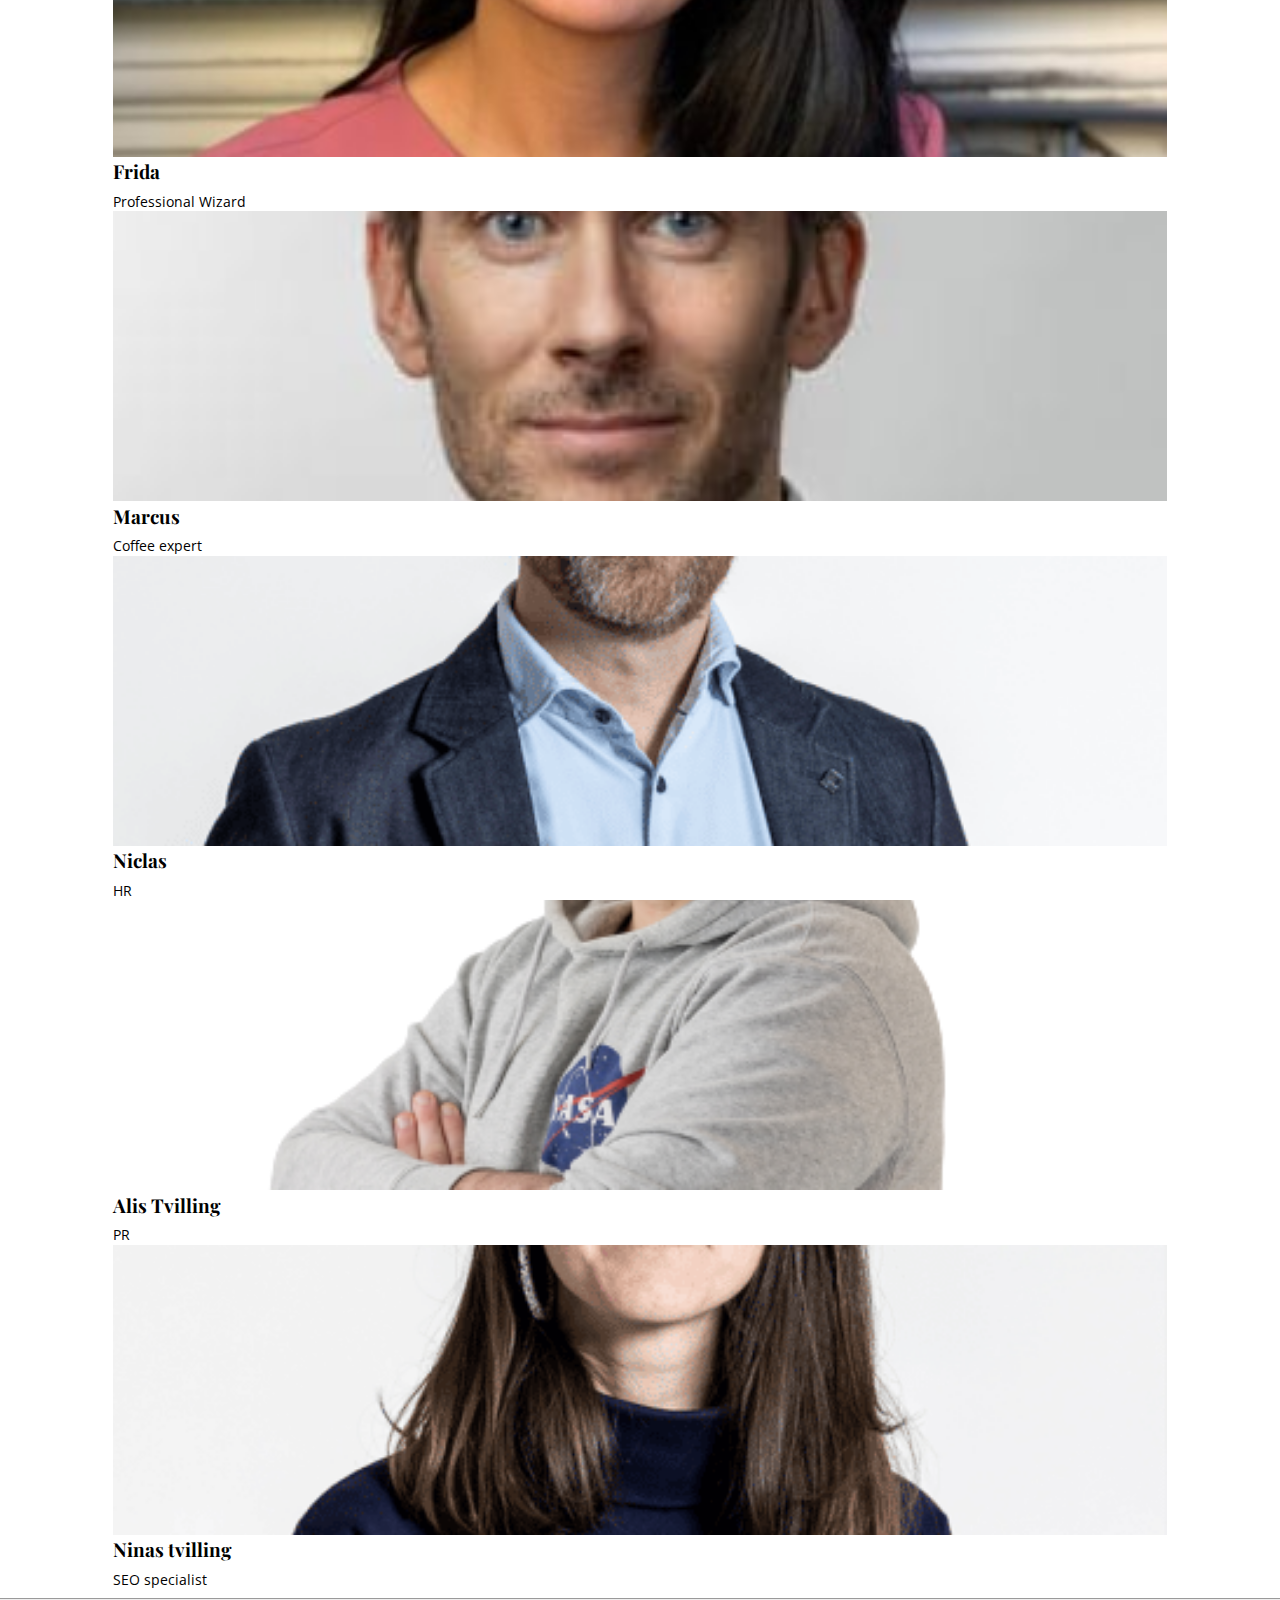
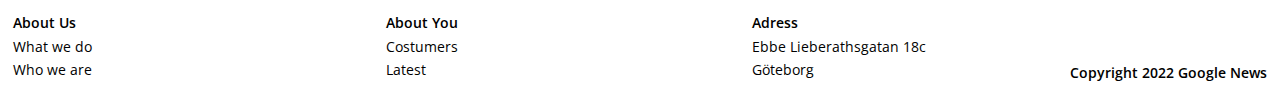
==== commit 6f3cff0b: "Header" ====
--- a/contact.html
+++ b/contact.html
@@ -23,30 +23,30 @@
       <div id="branding">
         <img src="assets/google-logo-animation.gif">
       </div>
-      <h1>News</h1>
+      <h1>Google News</h1>
       <!--Menu-->
       <nav id="menu" class="menu">
         <ul>
           <li>
-            <a href="/Offerings">What we do</a>
-          </li>
-          <li>
-            <a href="whoweare.html">Who we are</a>
-          </li>
-          <li>
-            <a href="/Customers">Customers</a>
-          </li>
-          <li>
-            <a href="/Careers">Career</a>
-          </li>
-          <li>
-            <a href="/Investor-relations">IR</a>
-          </li>
-          <li>
-            <a href="/Latest" class="current">Latest</a>
-          </li>
-          <li>
-            <a href="contact.html">Contact</a>
+            <a id="Lowercase" href="/Offerings">What we do</a>
+          </li>
+          <li>
+            <a id="Lowercase" href="whoweare.html">Who we are</a>
+          </li>
+          <li>
+            <a id="Lowercase" href="/Customers">Customers</a>
+          </li>
+          <li>
+            <a id="Lowercase" href="/Careers">Career</a>
+          </li>
+          <li>
+            <a id="Lowercase" href="/Investor-relations">IR</a>
+          </li>
+          <li>
+            <a id="Lowercase" href="/Latest" class="current">Latest</a>
+          </li>
+          <li>
+            <a id="Lowercase" href="contact.html">Contact</a>
           </li>
           <li class="search">
             <input type="text" id="searchInput" onkeyup="searchFunction()" placeholder="Search titles" title="Type in title search term">
@@ -182,32 +182,32 @@
 
 
     <hr class="Linjesist">
-    
+
     <footer >
-    
+
       <div class="links">
            <ul>
              <li class="bold">About Us</li>
              <li>What we do</li>
              <li>Who we are</li>
            </ul>
-      
-
-     
+
+
+
            <ul>
              <li class="bold">About You</li>
              <li>Costumers</li>
              <li>Latest</li>
            </ul>
-     
-
-   
+
+
+
            <ul>
              <li class="bold">Adress</li>
              <li>Ebbe Lieberathsgatan 18c</li>
              <li>Göteborg</li>
            </ul>
-      
+
 
       <div id="copyright">
            <ul>
--- a/assets/css/style.css
+++ b/assets/css/style.css
@@ -139,6 +139,7 @@
   transition: 0.5s;
   /*Taken fomr mixin.scss*/
   cursor: pointer;
+  font-family: "Playfair Display", serif;
 }
 a:hover, a:active, a:visited {
   color: #16315e;
@@ -245,7 +246,6 @@
 #header nav#menu ul li {
   display: inline-block;
   vertical-align: middle;
-  text-transform: uppercase;
   font-weight: bold;
   margin: 0 1%;
   /*Breakpoint for when menu can't fit the screen anymore*/
@@ -517,6 +517,10 @@
     min-height: 100%;
   }
 }
+#Lowercase {
+  font-size: 19px;
+}
+
 #content {
   width: 80%;
   margin: 0 auto;
@@ -564,12 +568,8 @@
 
 .links {
   display: flex;
-  margin-top: 30px;
-  justify-content: space-around;
-}
-
-#adress {
-  margin-right: 17%;
+  justify-content: space-between;
+  padding: 0;
 }
 
 #copyright {
@@ -708,14 +708,16 @@
 
 /*---RESPONSIV DESIGN--------------------------------------------------------*/
 /*Mobilversion -iPad Mini- (Upp till Mobil)*/
+@media only screen and (max-width: 600px) {
+  .whoweare .container {
+    display: flex;
+    flex-wrap: wrap;
+  }
+  .container {
+    height: auto;
+  }
+}
 /*
-@media (max-width: 480px) {
-	.row img {
-	  	object-fit: none;
-			width: auto;
-		}
-  }
-
 	@media (max-width: 768px) {
 		.row img {
 				object-fit: none;
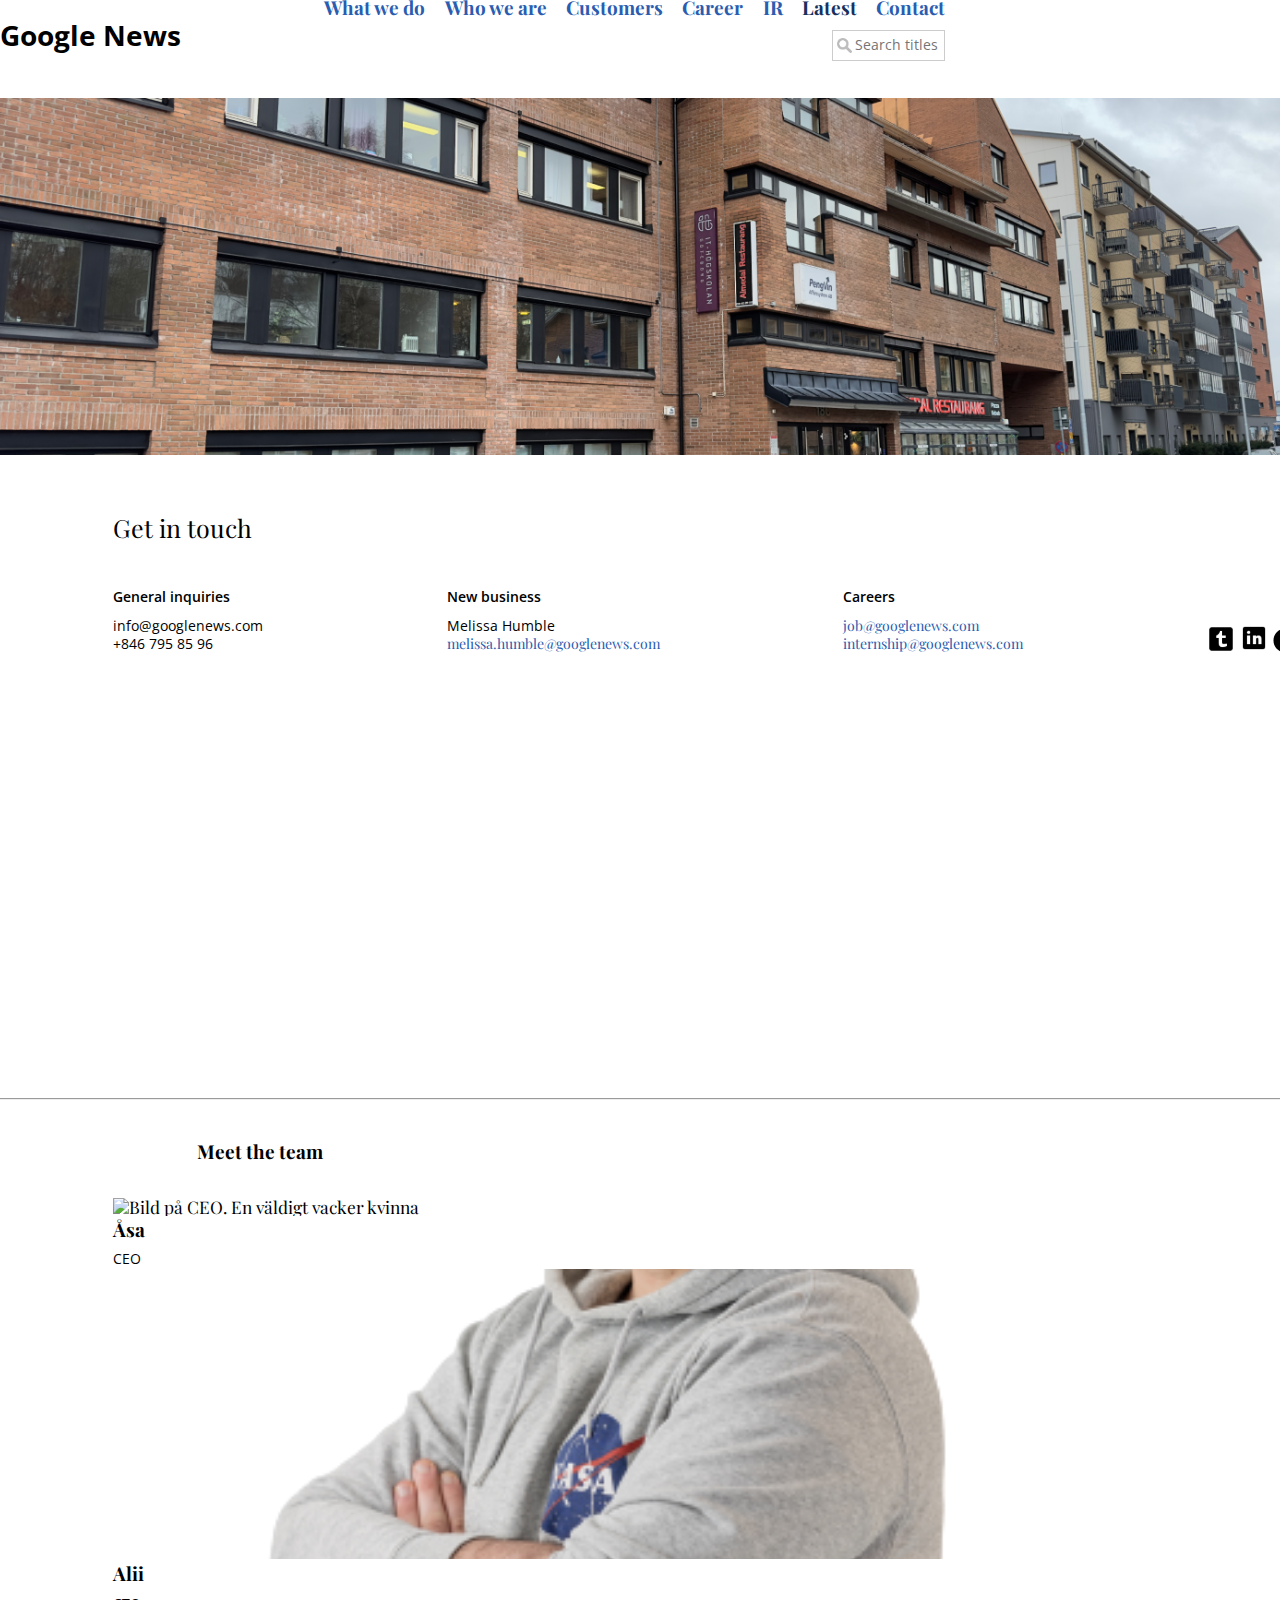
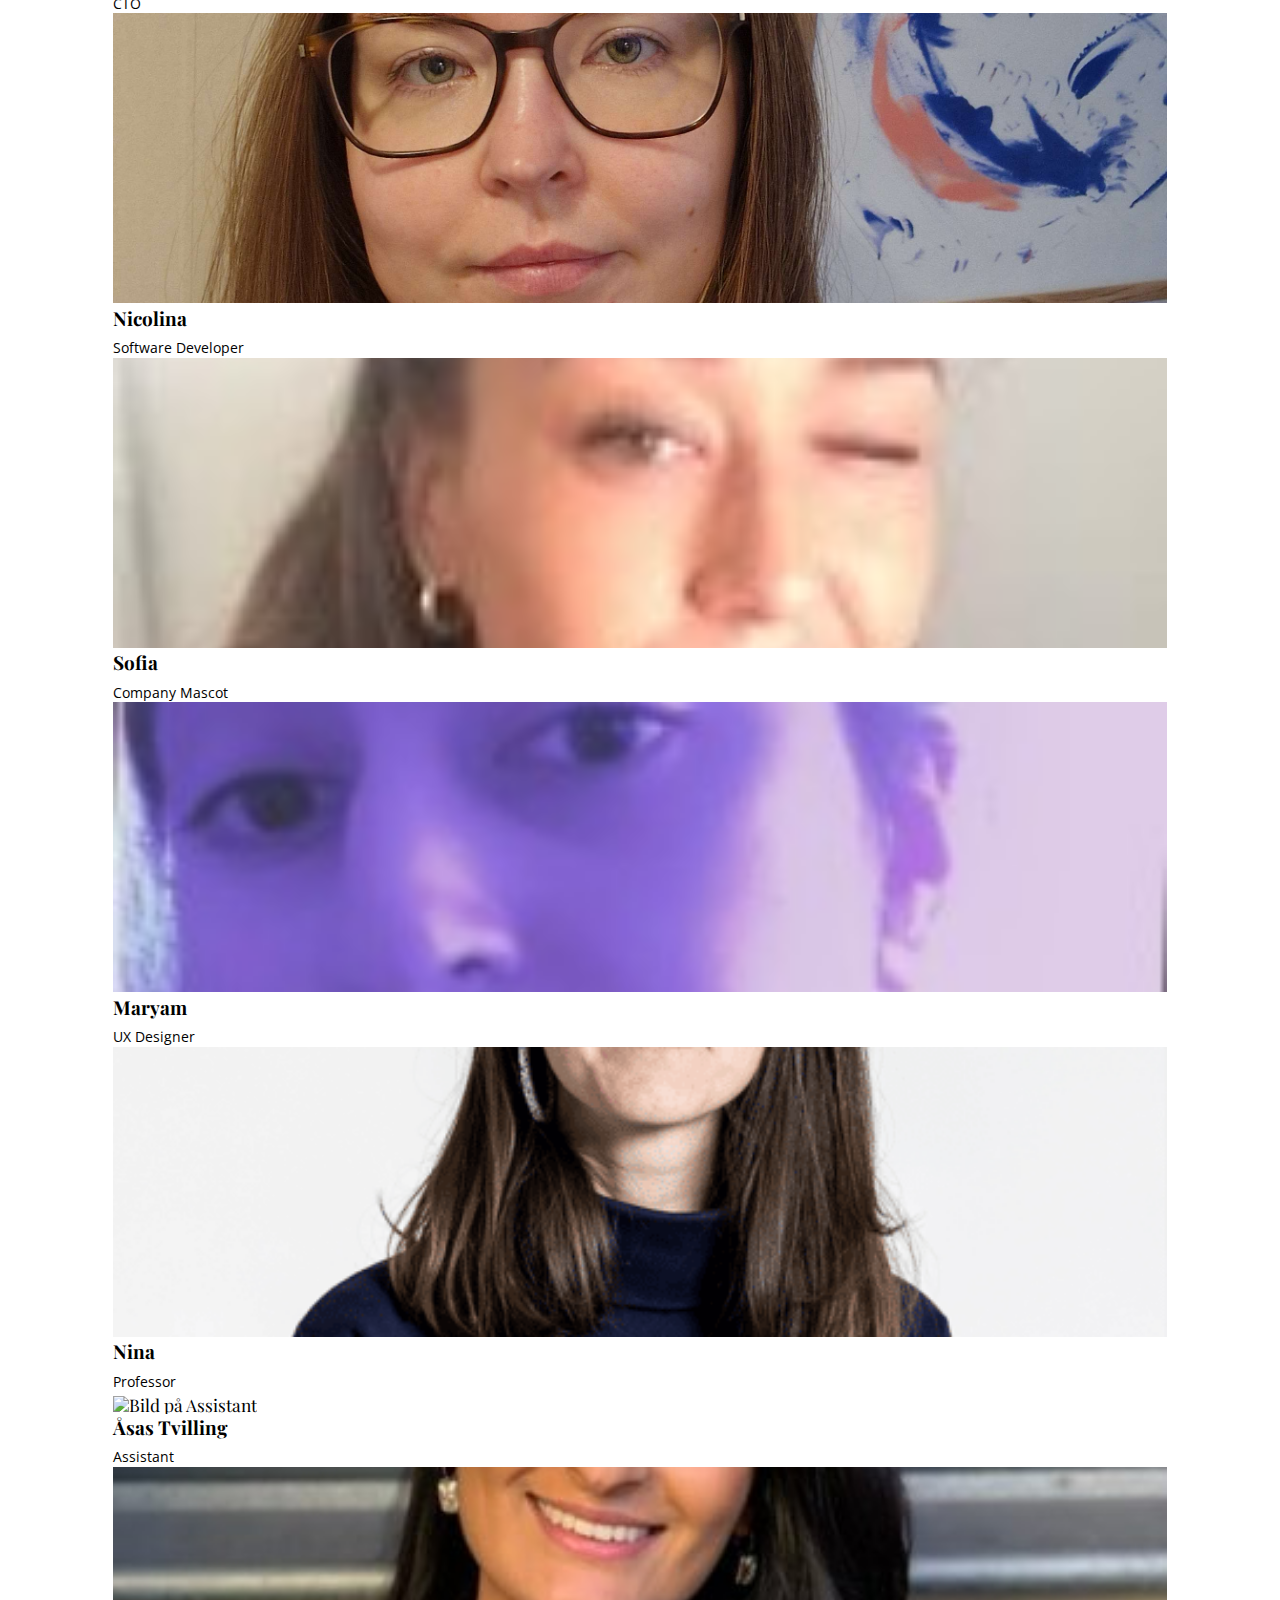
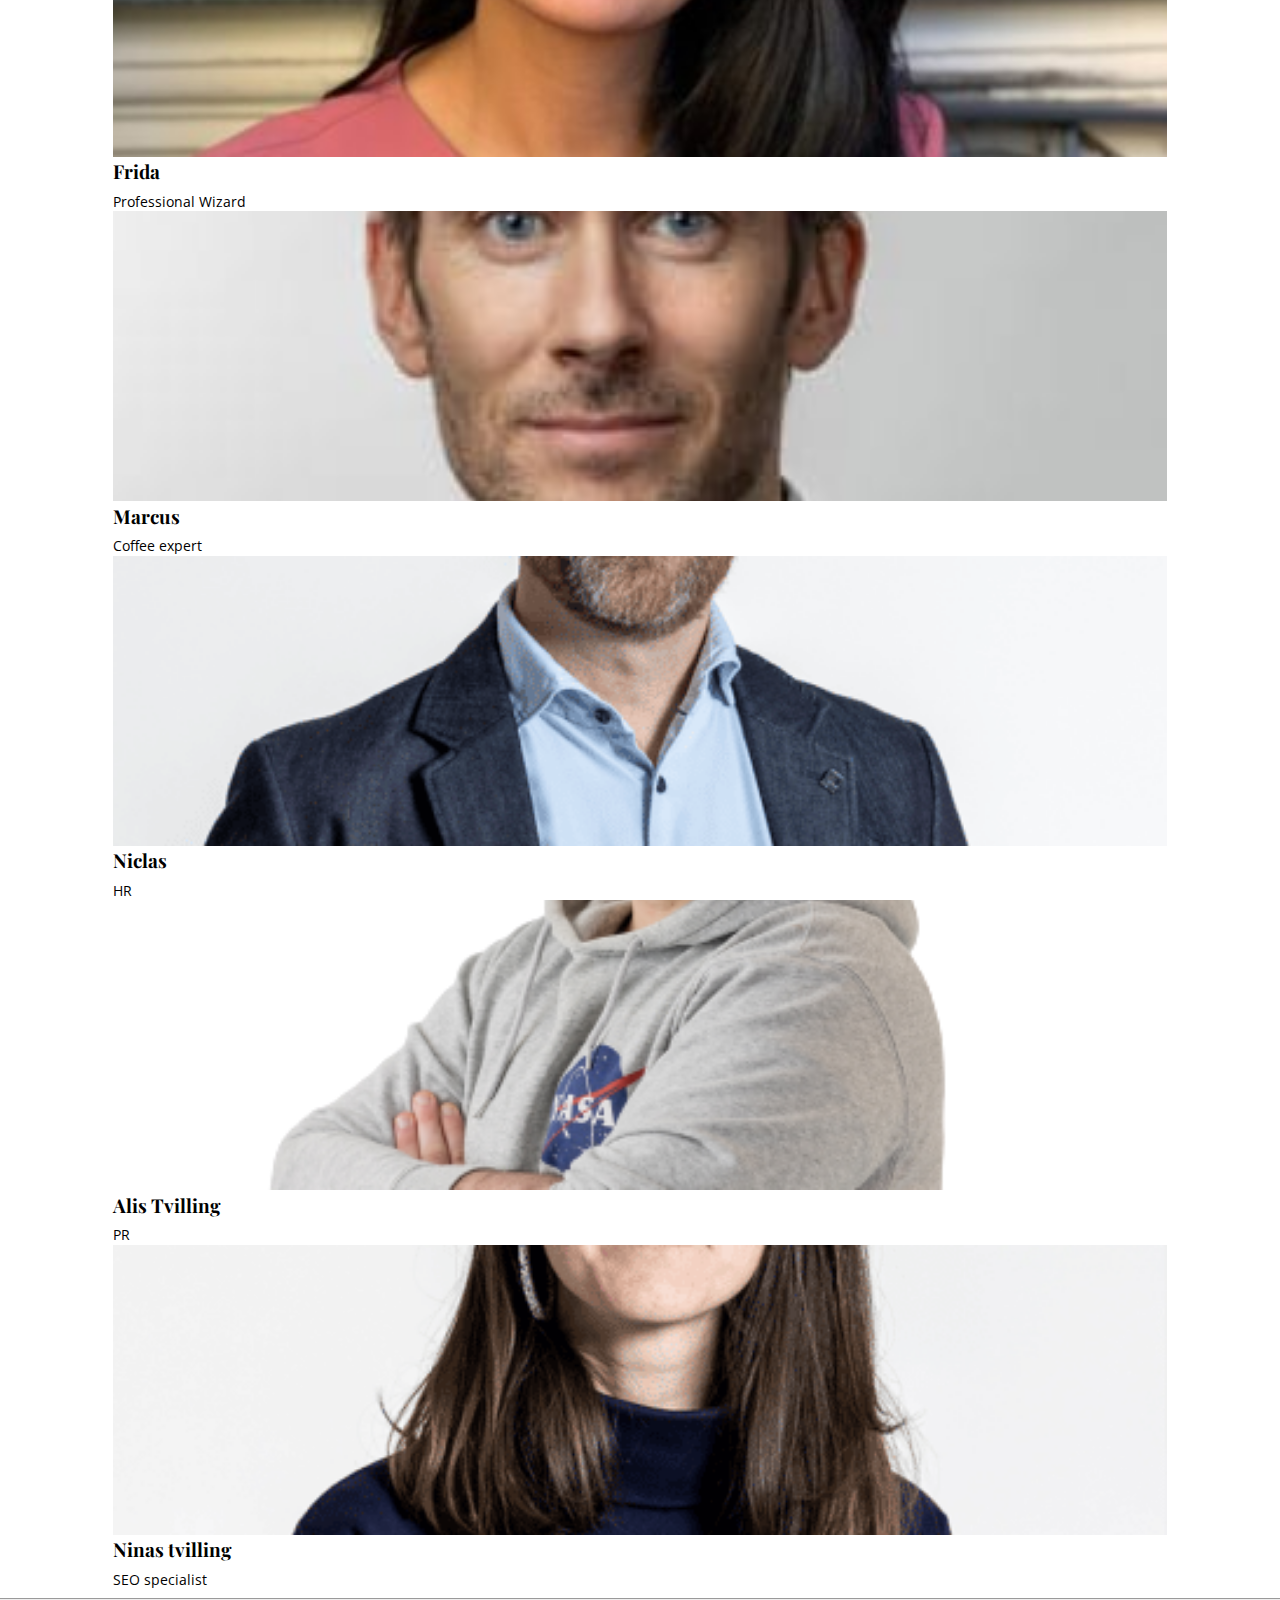
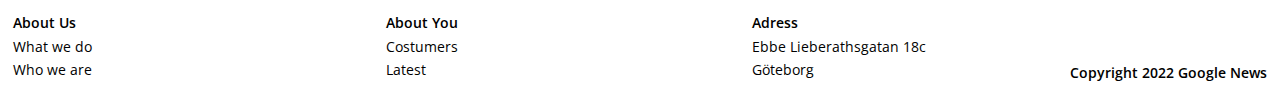
==== commit c68495a1: "tog bort gif" ====
--- a/contact.html
+++ b/contact.html
@@ -20,9 +20,6 @@
   <section role="main" id="wrapper">
     <!--Header-->
     <header id="header" class="header">
-      <div id="branding">
-        <img src="assets/google-logo-animation.gif">
-      </div>
       <h1>Google News</h1>
       <!--Menu-->
       <nav id="menu" class="menu">
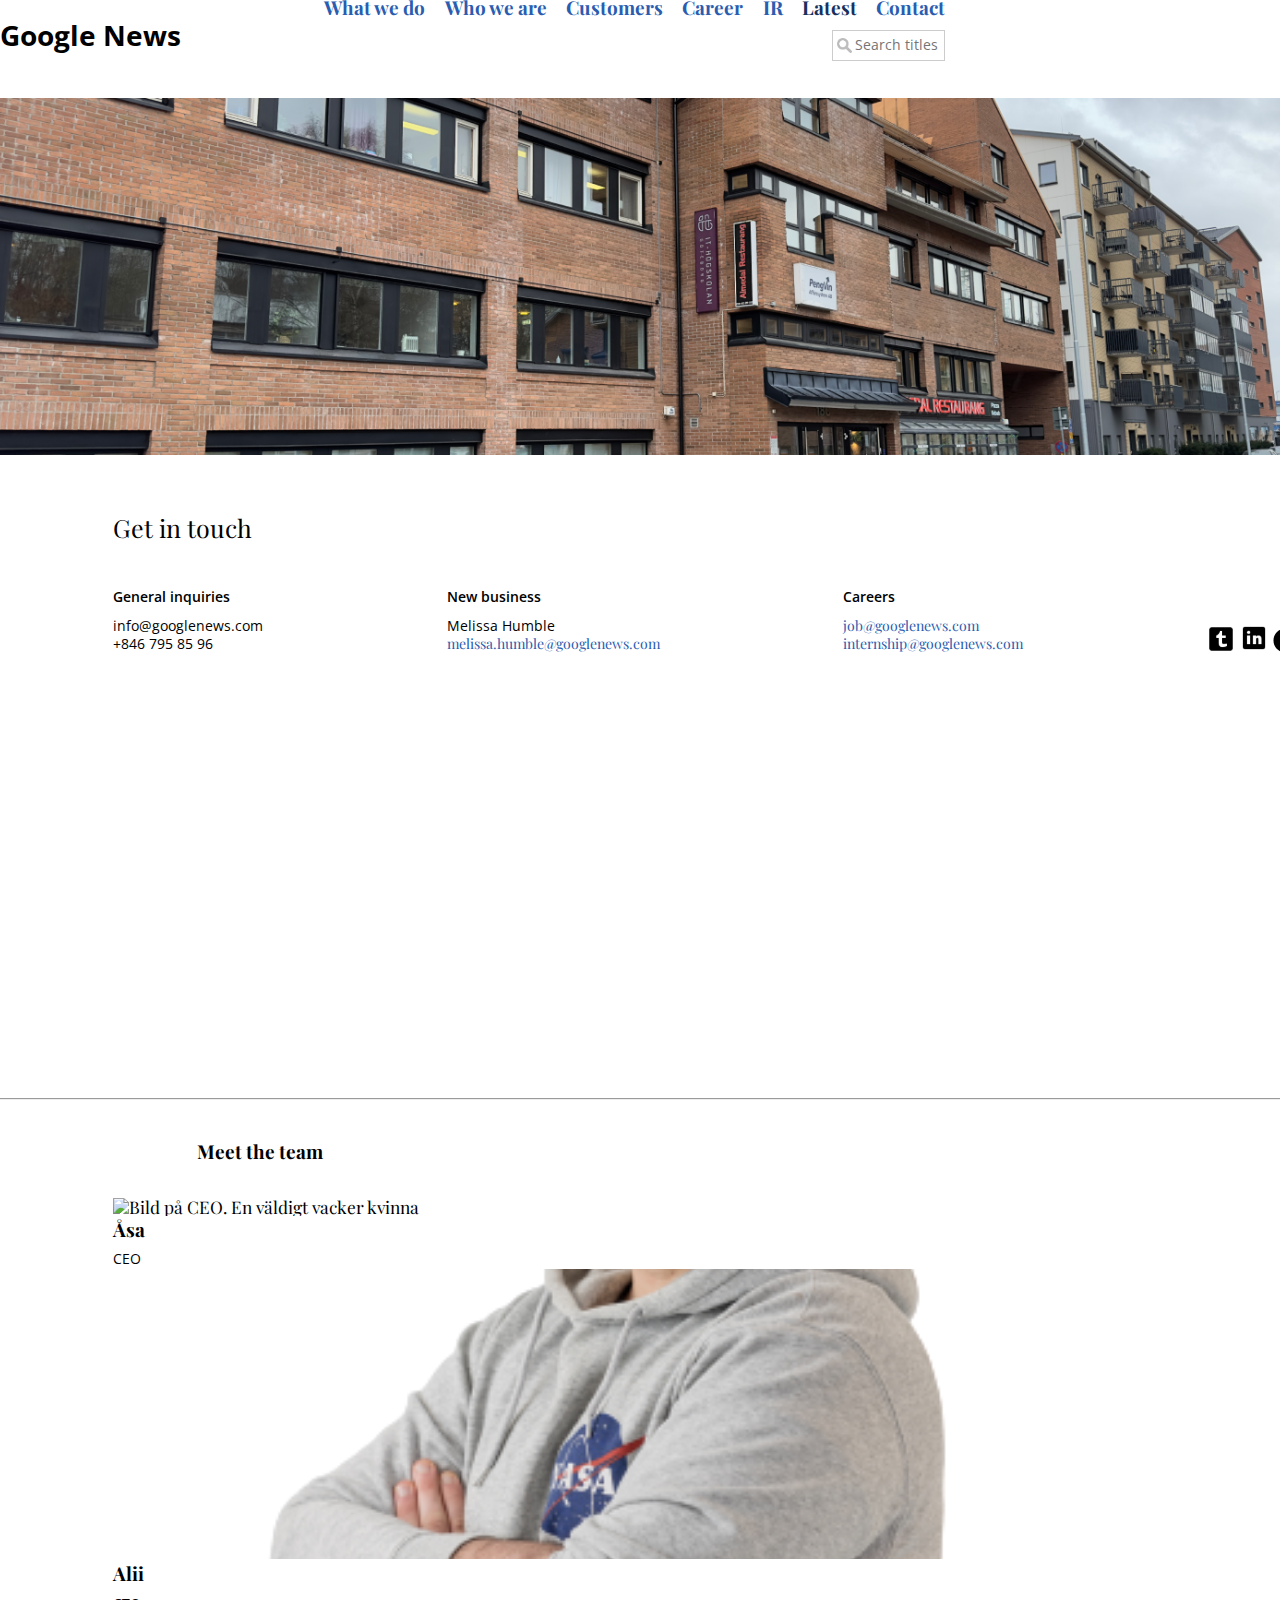
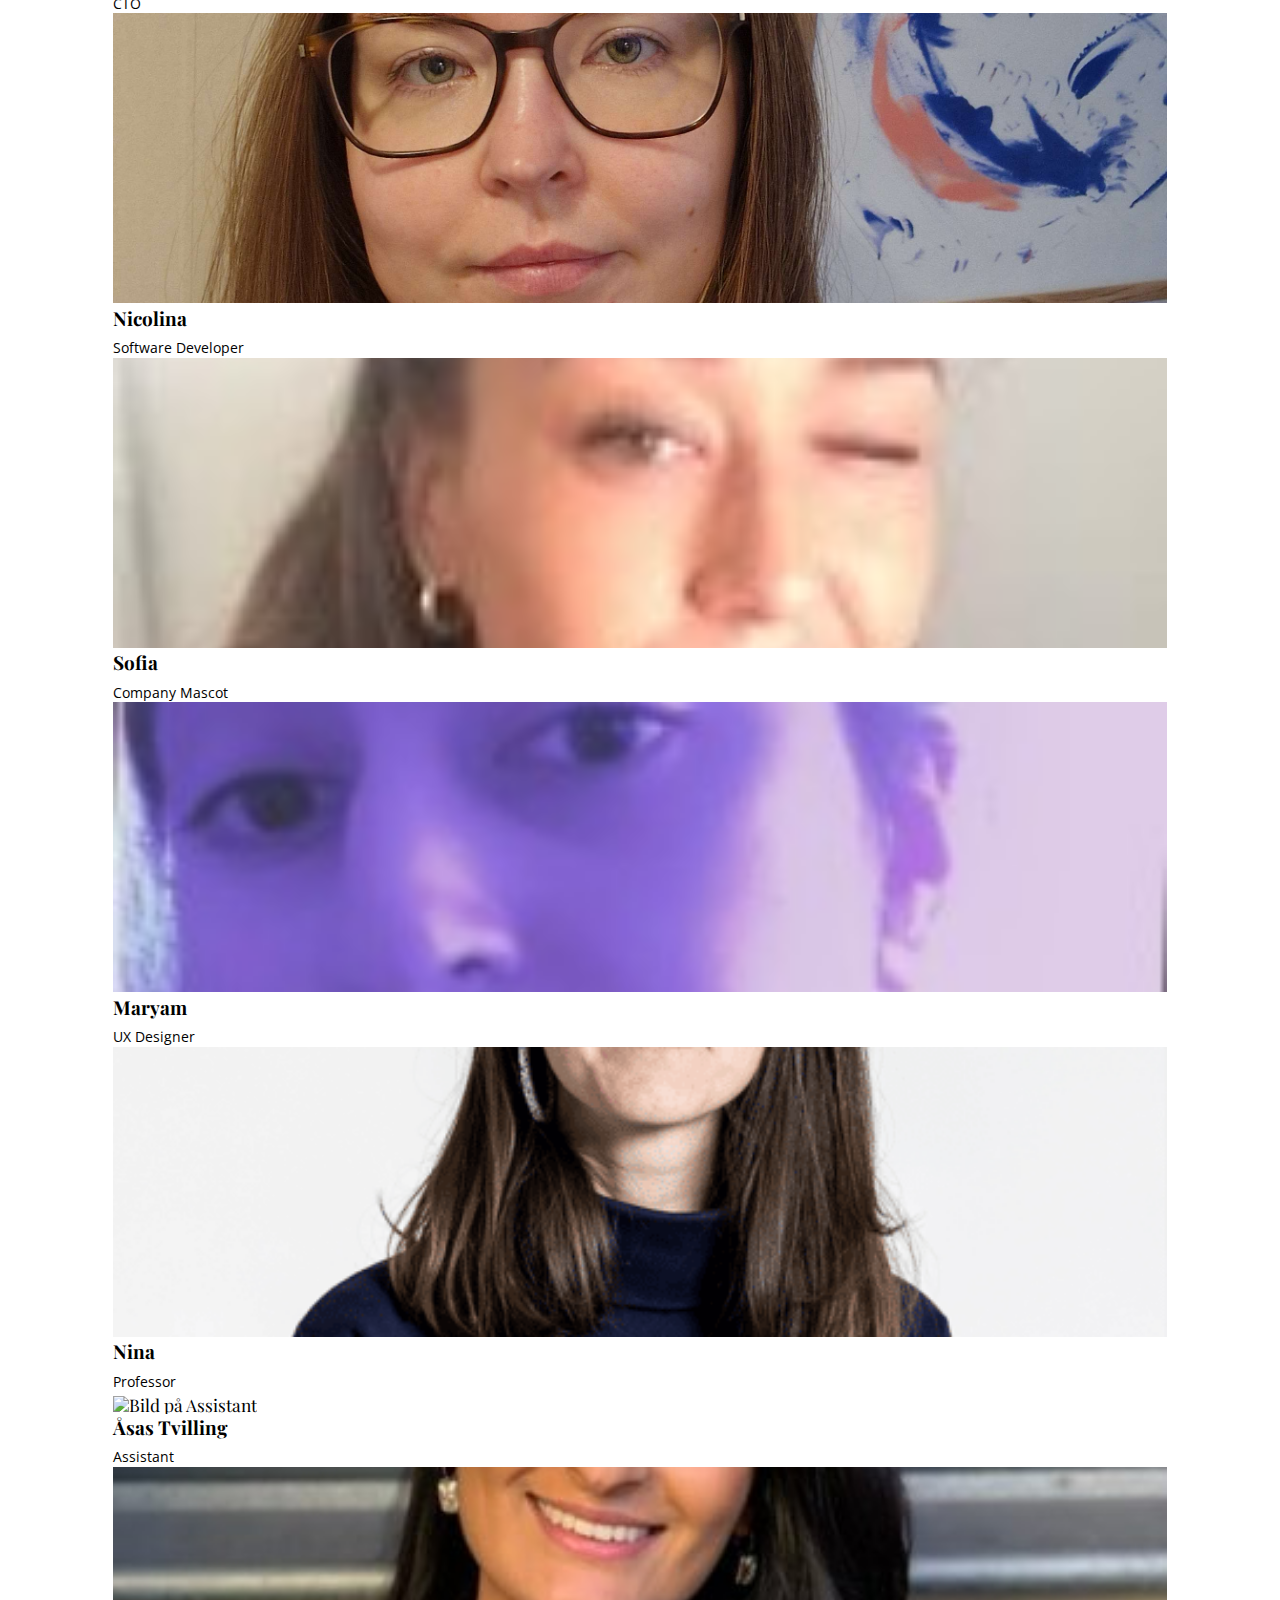
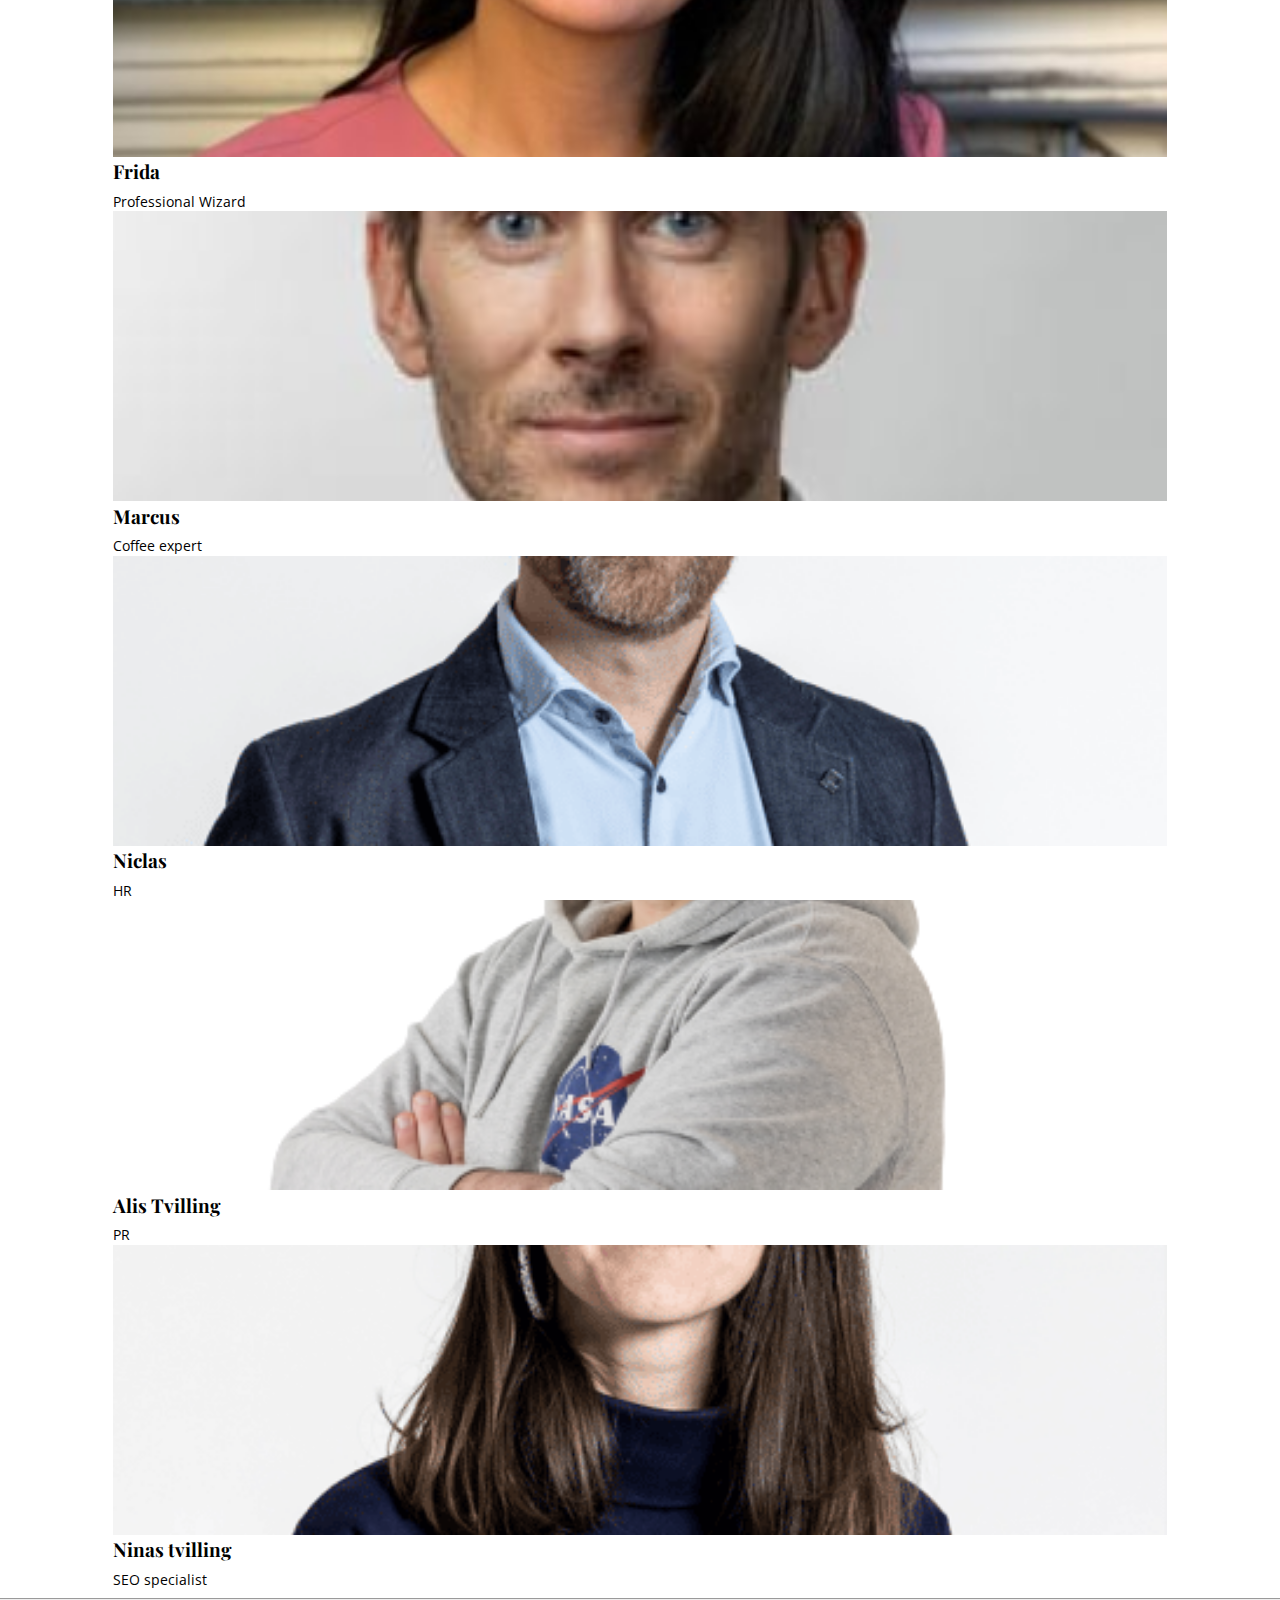
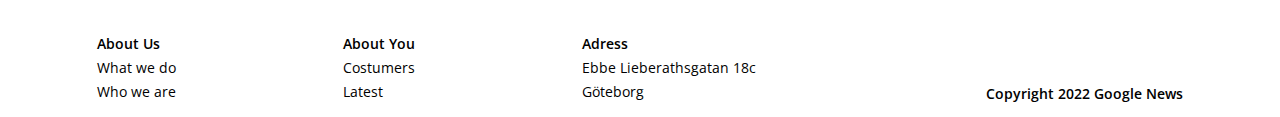
==== commit 6a980328: "Merge branch 'fottertest'" ====
--- a/contact.html
+++ b/contact.html
@@ -183,27 +183,29 @@
     <footer >
 
       <div class="links">
+        <div>
            <ul>
              <li class="bold">About Us</li>
              <li>What we do</li>
              <li>Who we are</li>
            </ul>
-
-
-
+      
+</div>
+     <div>
            <ul>
              <li class="bold">About You</li>
              <li>Costumers</li>
              <li>Latest</li>
            </ul>
-
-
-
-           <ul>
-             <li class="bold">Adress</li>
+     </div>
+
+   <div id="adress">
+           <ul>
+             <li class="bold adress">Adress</li>
              <li>Ebbe Lieberathsgatan 18c</li>
              <li>Göteborg</li>
            </ul>
+      </div>
 
 
       <div id="copyright">
--- a/assets/css/style.css
+++ b/assets/css/style.css
@@ -568,8 +568,12 @@
 
 .links {
   display: flex;
-  justify-content: space-between;
-  padding: 0;
+  margin-top: 30px;
+  justify-content: space-around;
+}
+
+#adress {
+  margin-right: 17%;
 }
 
 #copyright {
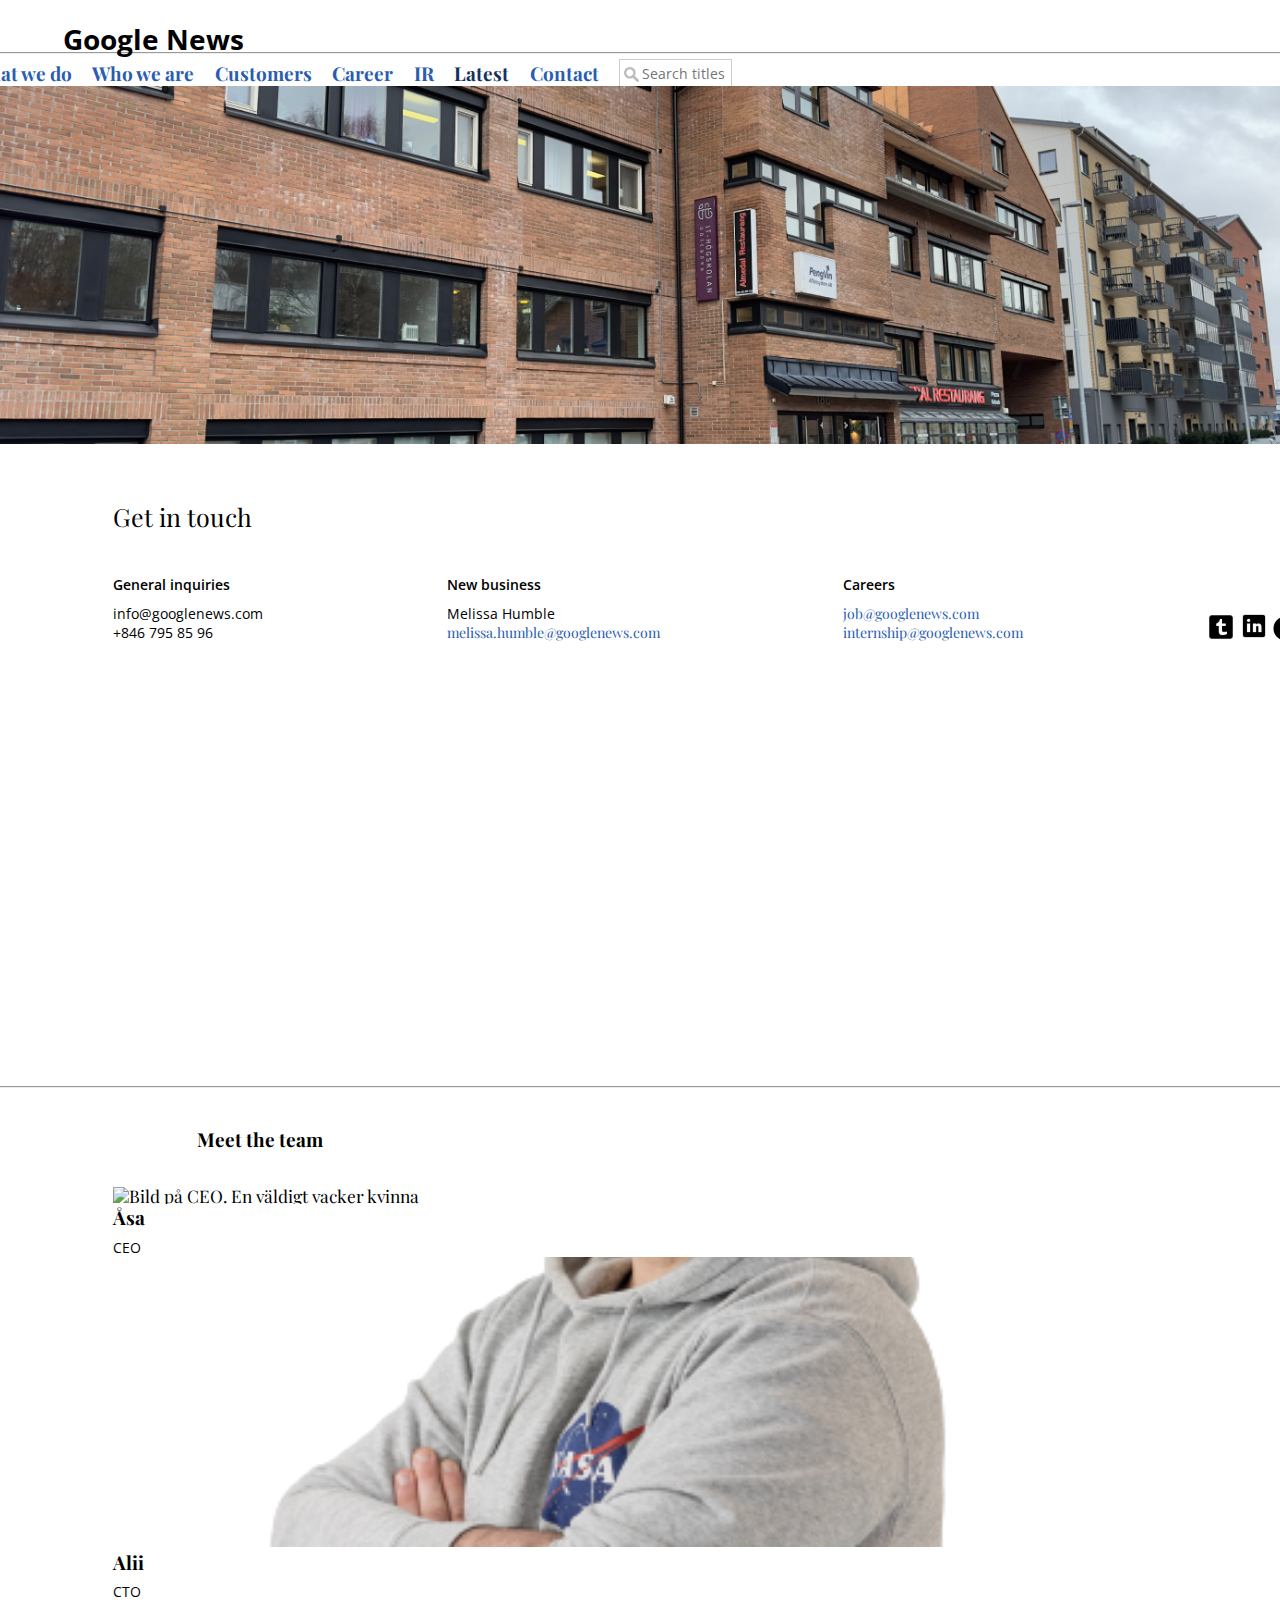
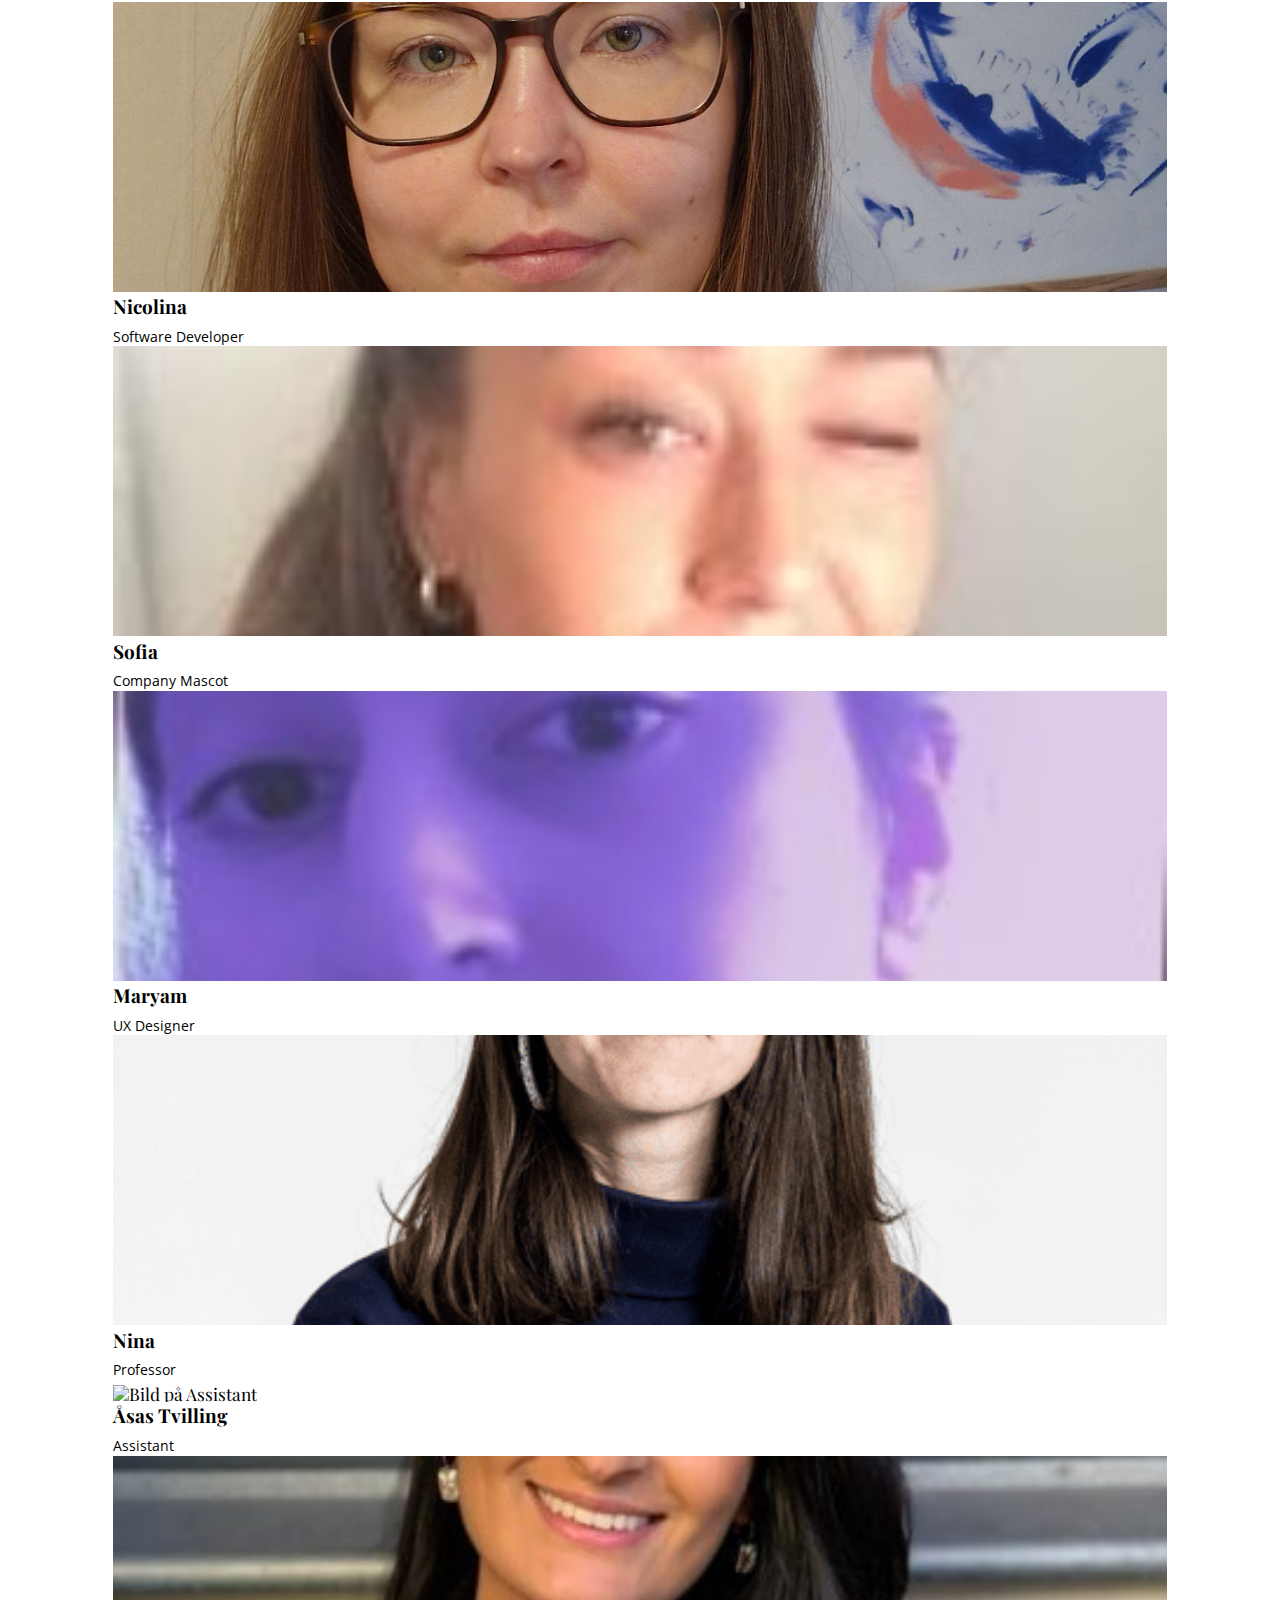
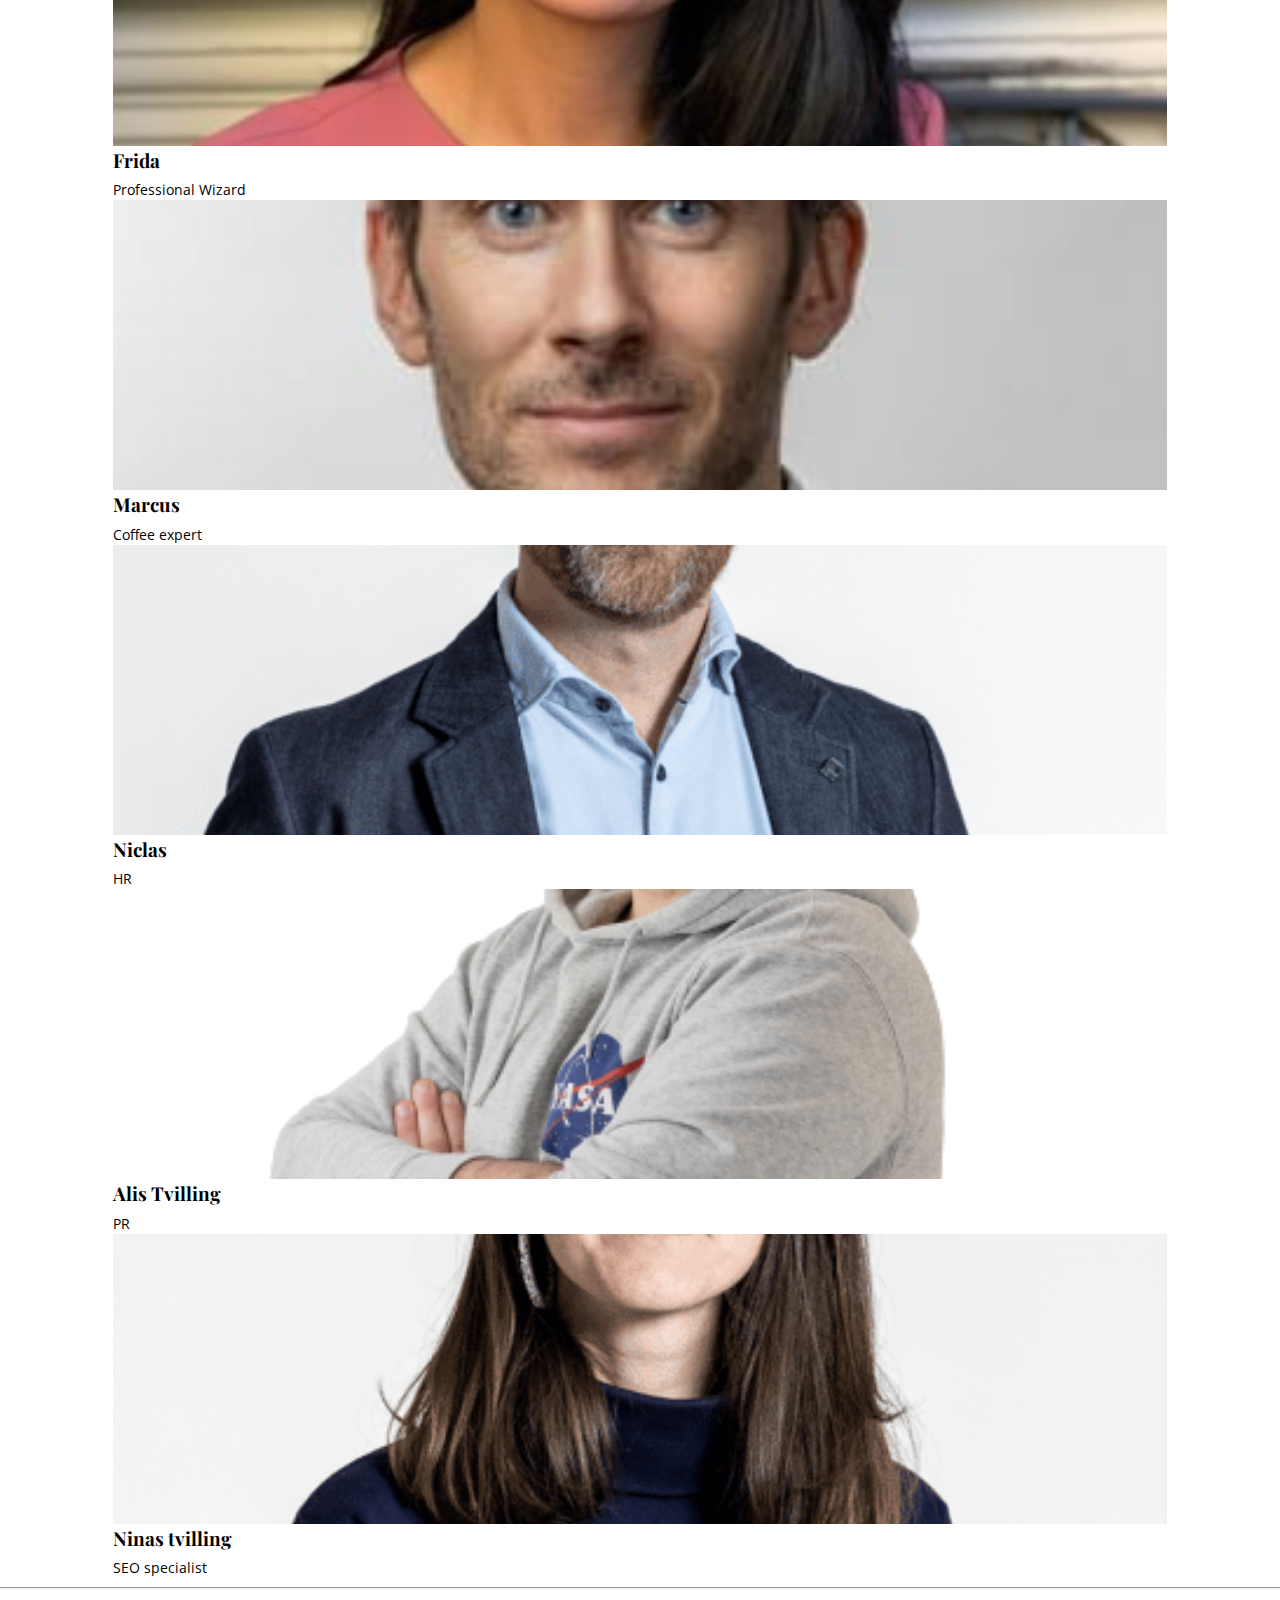
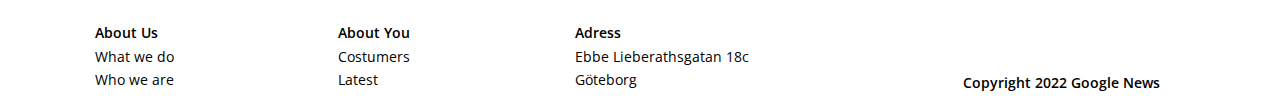
==== commit 2dfc33dd: "Allt ska vara klart nu hoppas jag" ====
--- a/contact.html
+++ b/contact.html
@@ -17,10 +17,13 @@
 </head>
 
 <body>
+  <section class="vanligpadding">
+    <h1>Google News</h1>
+  </section>
+  <hr class="Linjenavbar">
   <section role="main" id="wrapper">
     <!--Header-->
     <header id="header" class="header">
-      <h1>Google News</h1>
       <!--Menu-->
       <nav id="menu" class="menu">
         <ul>
@@ -189,7 +192,7 @@
              <li>What we do</li>
              <li>Who we are</li>
            </ul>
-      
+
 </div>
      <div>
            <ul>
--- a/assets/css/style.css
+++ b/assets/css/style.css
@@ -150,8 +150,10 @@
 /*! HEADER STYLES */
 #header {
   margin: -2% -1% 0 -1%;
-  width: 102%;
-  height: 100px;
+  width: 110%;
+  margin-left: -100px;
+  margin-top: 10px;
+  height: auto;
   overflow: hidden;
   box-shadow: 0 4px 5px rgba(0, 0, 0, 0.2);
   background: white;
@@ -166,6 +168,9 @@
     height: auto;
     position: relative;
   }
+}
+#header .header #menuFunction {
+  margin-left: -210px;
 }
 #header #branding {
   padding: 1%;
@@ -500,6 +505,22 @@
   object-fit: cover;
 }
 
+section .menu {
+  margin-bottom: -15px;
+  margin-top: -10px;
+}
+
+.vanligpadding {
+  width: 800px;
+  padding-left: 4%;
+  font-weight: bolder;
+}
+
+#Lowercase {
+  font-size: 19px;
+  text-transform: none;
+}
+
 @media screen and (max-width: 1024px) {
   /*All Devices*/
   html.touch *:hover {
@@ -517,10 +538,6 @@
     min-height: 100%;
   }
 }
-#Lowercase {
-  font-size: 19px;
-}
-
 #content {
   width: 80%;
   margin: 0 auto;
@@ -573,7 +590,7 @@
 }
 
 #adress {
-  margin-right: 17%;
+  margin-right: 16%;
 }
 
 #copyright {
@@ -626,6 +643,17 @@
   margin-left: -200px;
 }
 
+.Linjenavbar {
+  width: 200%;
+  margin-left: -100px;
+  margin-top: -4px;
+  margin-bottom: -5px;
+}
+
+#copyright {
+  margin-right: 25px;
+}
+
 .whoweare h4 {
   font-style: "Playfair Display", serif;
   font-weight: 400;
@@ -712,16 +740,14 @@
 
 /*---RESPONSIV DESIGN--------------------------------------------------------*/
 /*Mobilversion -iPad Mini- (Upp till Mobil)*/
-@media only screen and (max-width: 600px) {
-  .whoweare .container {
-    display: flex;
-    flex-wrap: wrap;
-  }
-  .container {
-    height: auto;
-  }
-}
 /*
+@media (max-width: 480px) {
+	.row img {
+	  	object-fit: none;
+			width: auto;
+		}
+  }
+
 	@media (max-width: 768px) {
 		.row img {
 				object-fit: none;
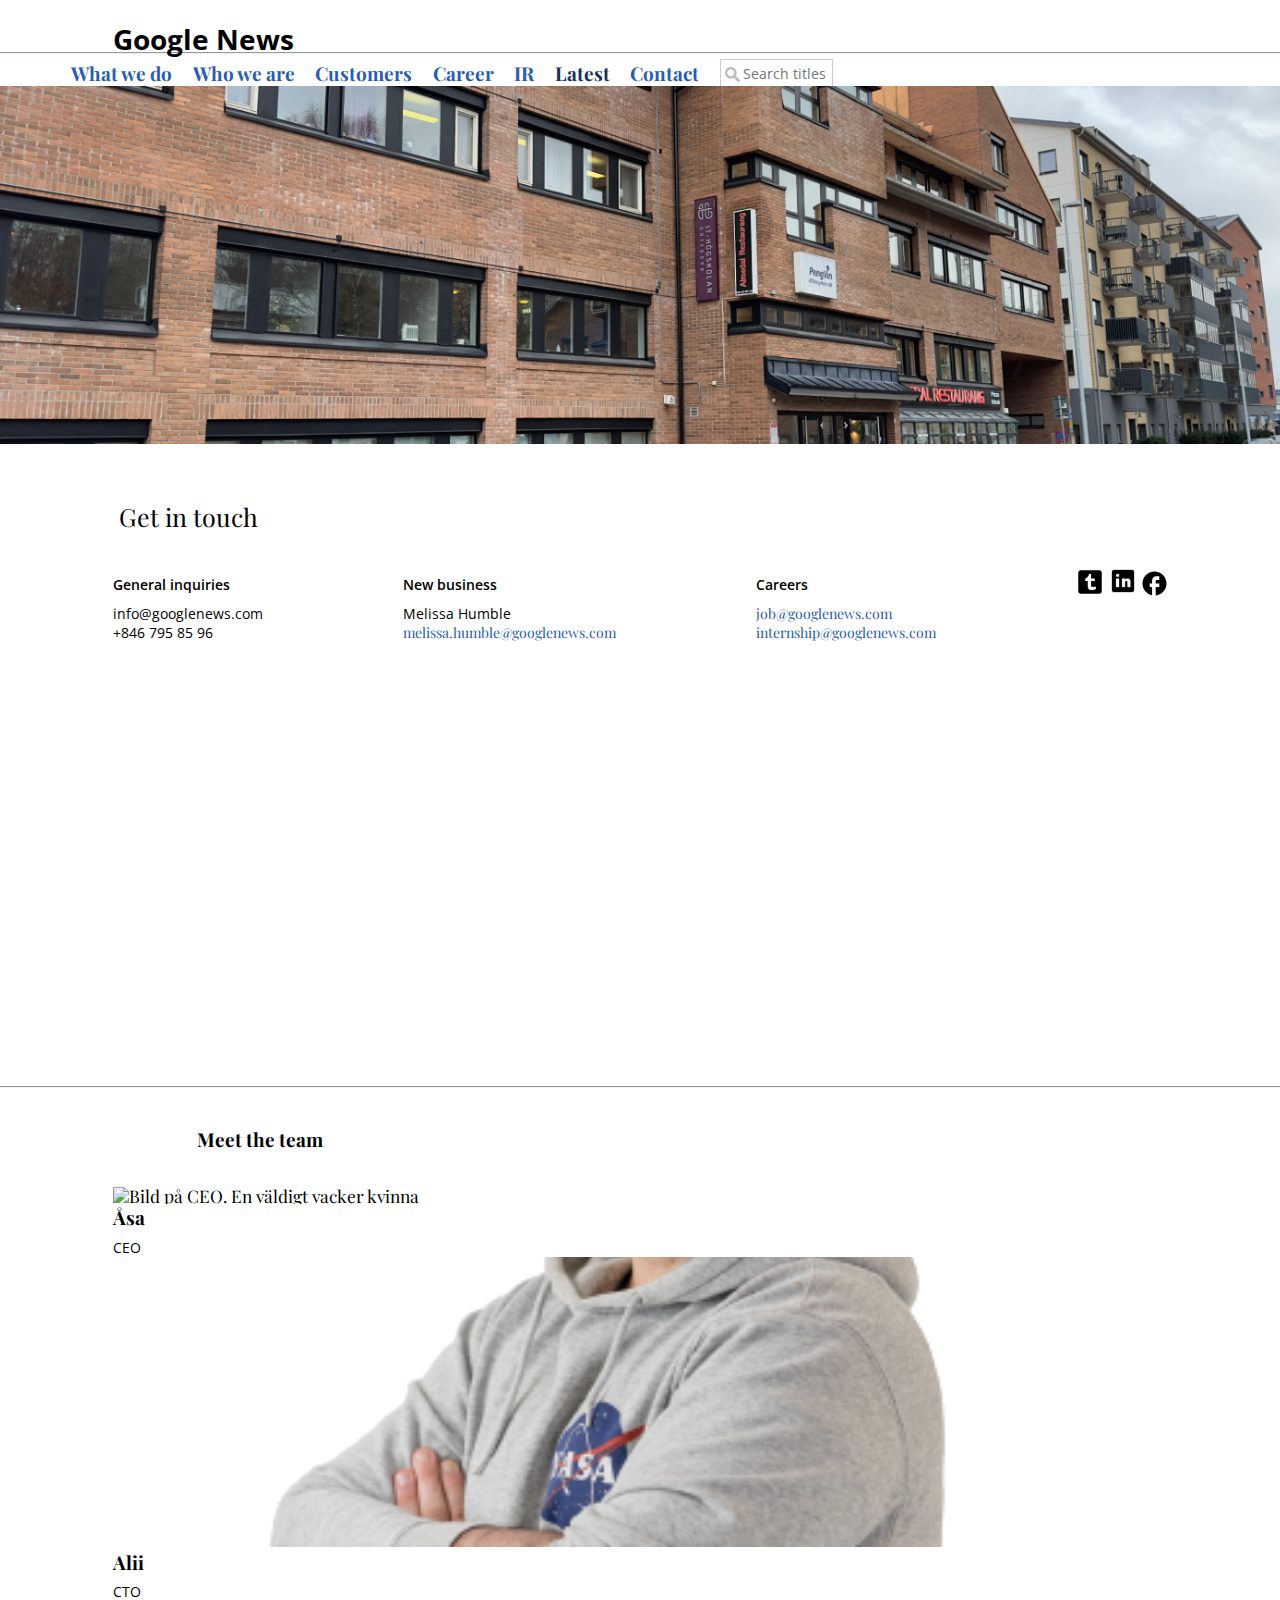
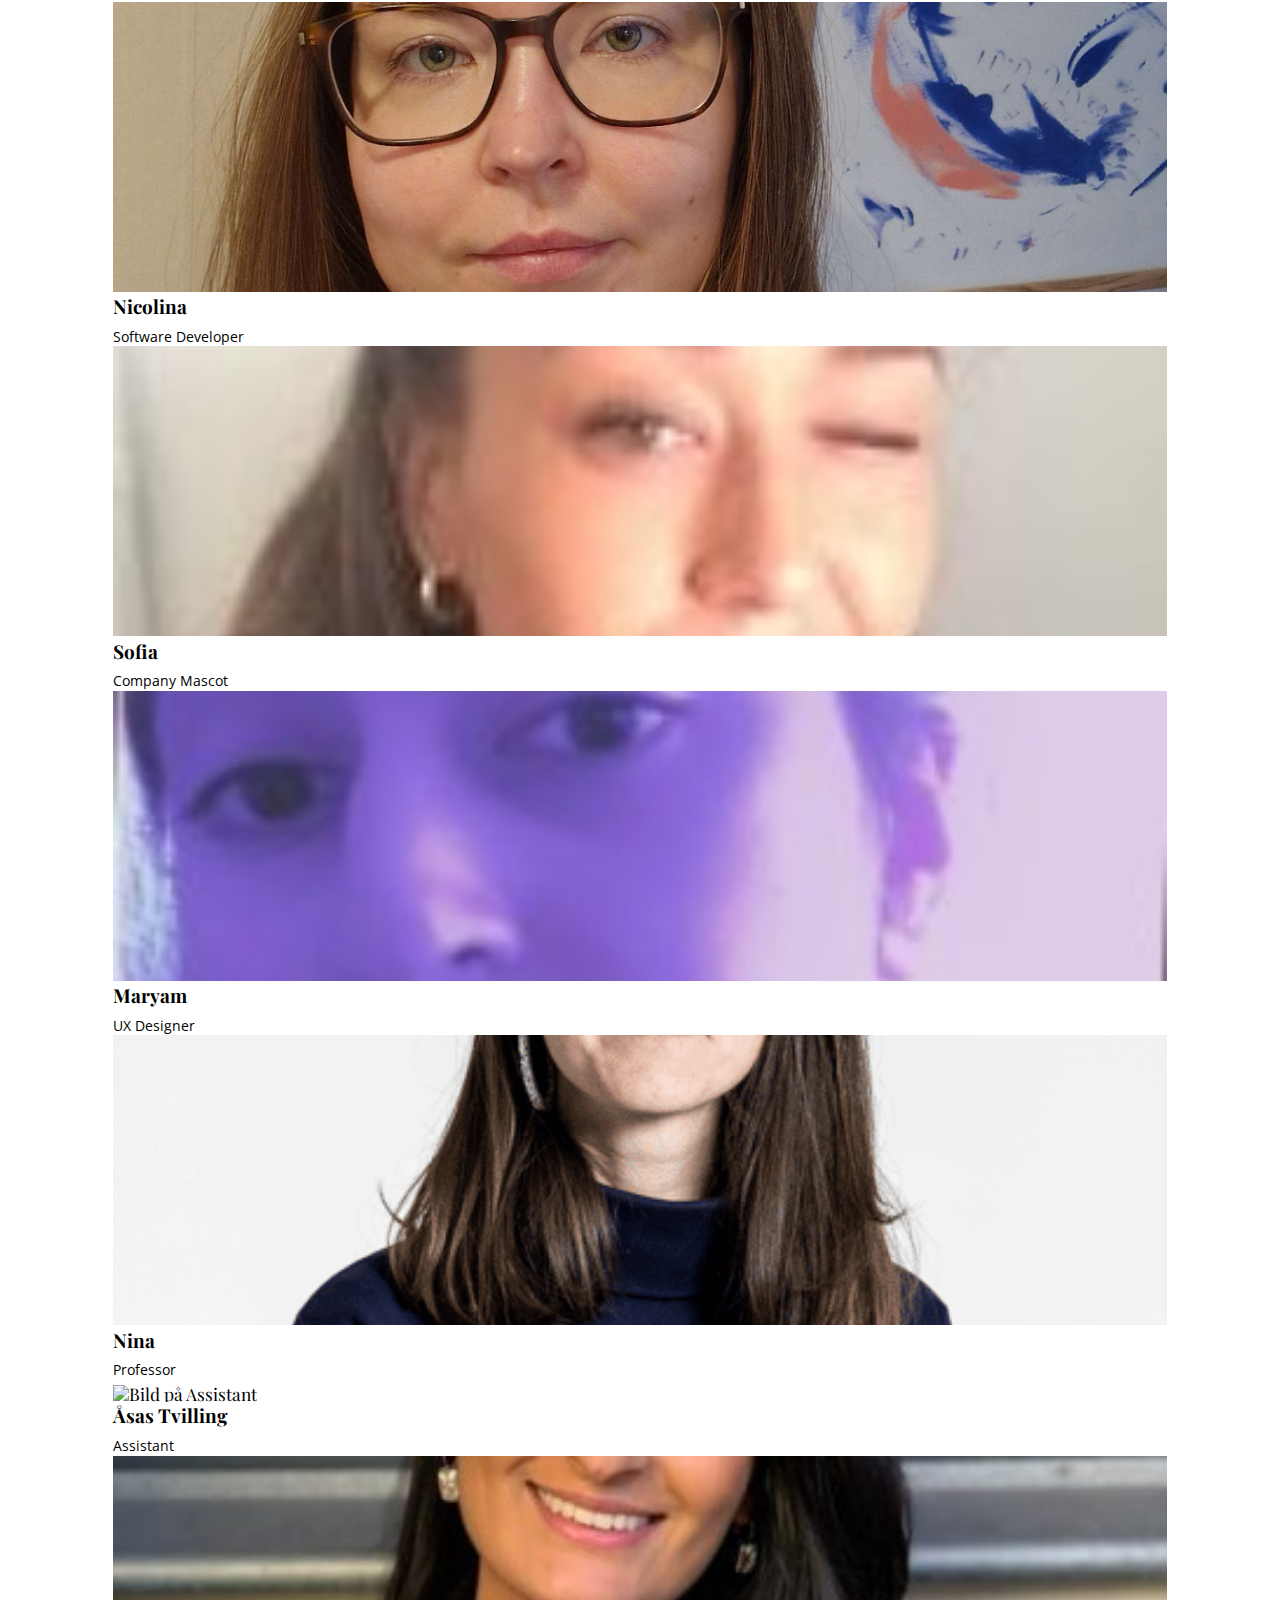
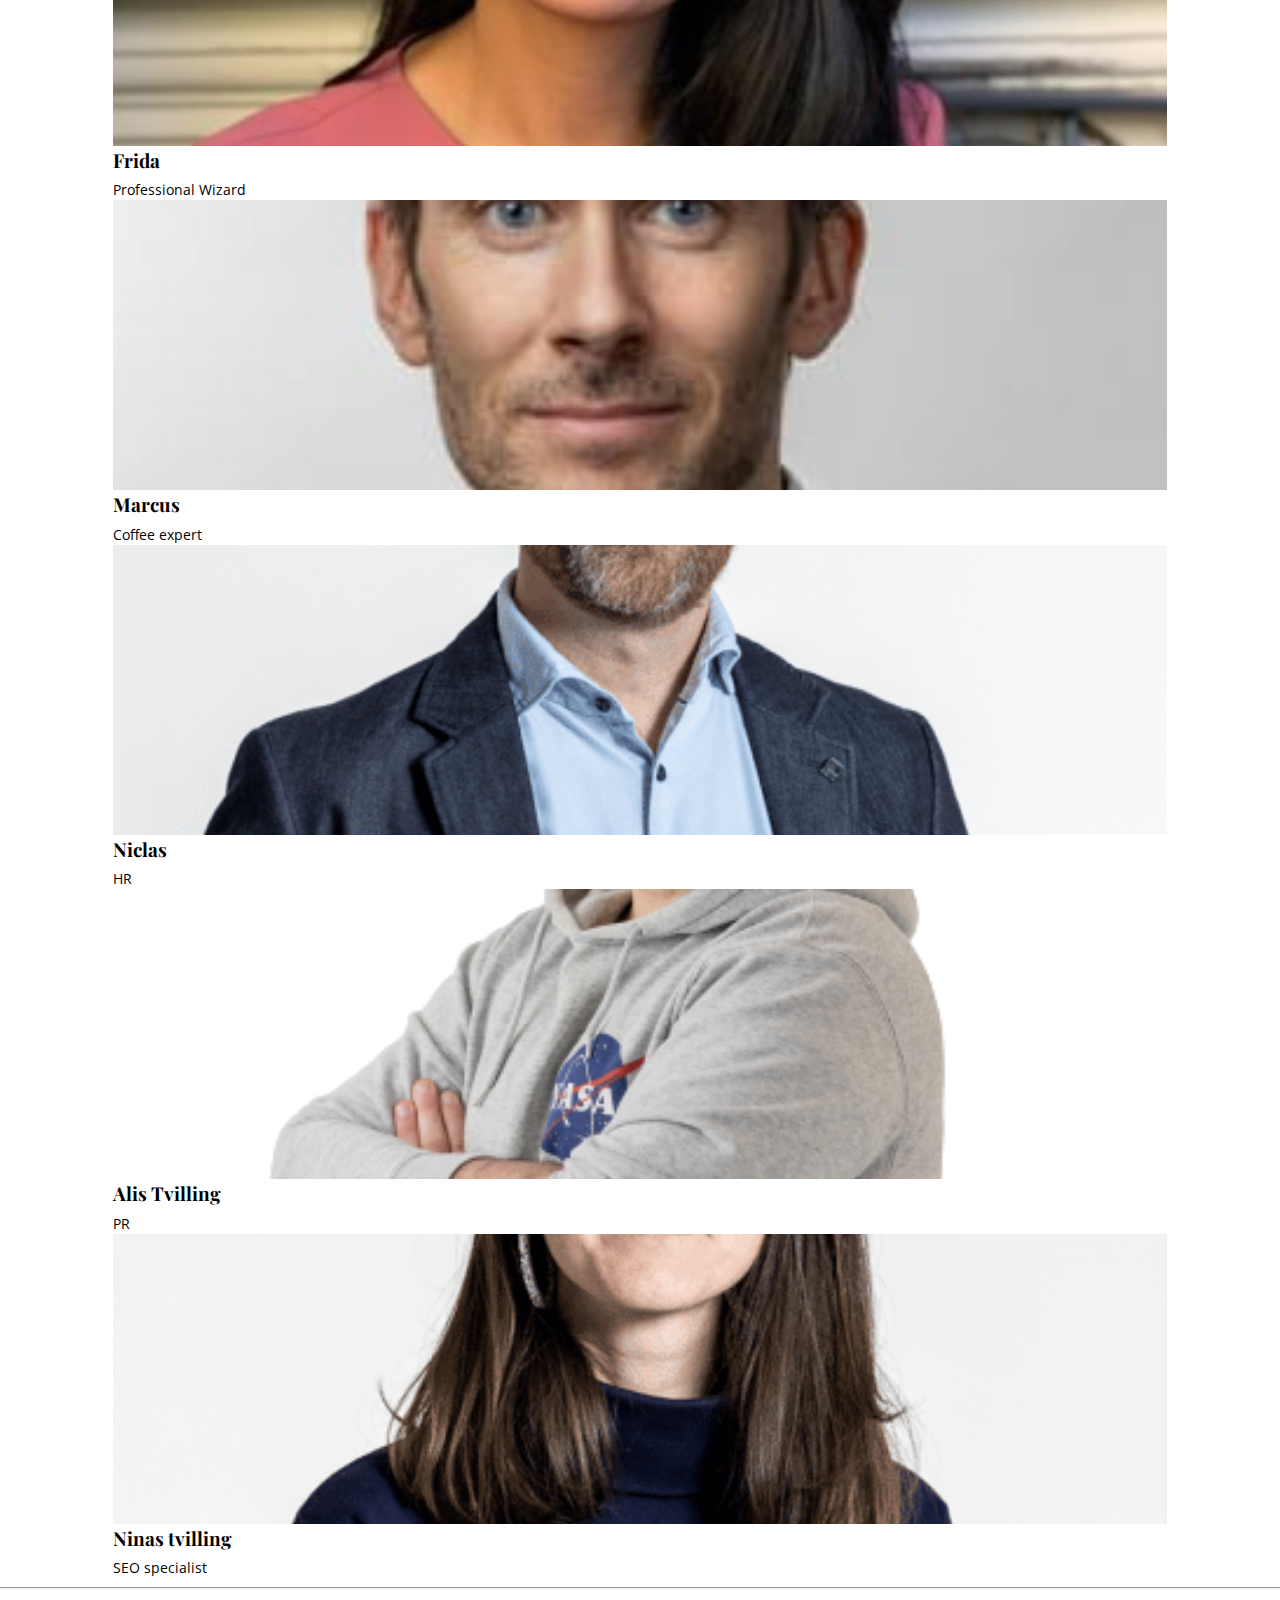
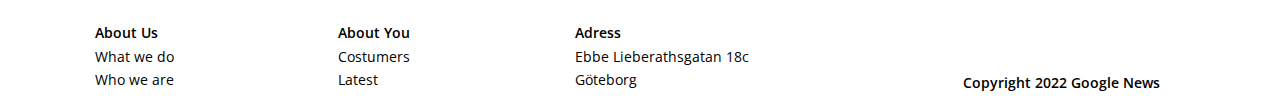
==== commit 72cbfd0e: "Fixat allt för VG, hoppas vi" ====
--- a/contact.html
+++ b/contact.html
@@ -63,7 +63,7 @@
 <h2 id="Tochheading" class="bold">Get in touch</h2>
 
 
-<section class="General">
+<section class="whoweare1">
 <div class="container">
     <div class="box">
       <p class="bold">General inquiries</p>
@@ -226,6 +226,5 @@
     </footer>
     <script src="assets/js/functions.js"></script>
     <script src="assets/js/menu.js"></script>
-    <script src="assets/js/requests.js"></script>
 </body>
 </html>
--- a/assets/css/style.css
+++ b/assets/css/style.css
@@ -157,6 +157,7 @@
   overflow: hidden;
   box-shadow: 0 4px 5px rgba(0, 0, 0, 0.2);
   background: white;
+  padding-left: 8%;
   /*Breakpoint for when menu can't fit the screen anymore*/
   /*#header h1*/
   /*Close nav#menu*/
@@ -512,7 +513,7 @@
 
 .vanligpadding {
   width: 800px;
-  padding-left: 4%;
+  padding-left: 8%;
   font-weight: bolder;
 }
 
@@ -577,8 +578,7 @@
   font-size: 25px;
   font-family: "Playfair Display";
   font-weight: 400;
-  font-size: 25px;
-  padding-left: 8%;
+  padding-left: 8.5%;
   padding-right: 8%;
   margin-bottom: 38px;
 }
@@ -718,12 +718,23 @@
   justify-content: space-between;
 }
 
+.whoweare1 .container {
+  display: flex;
+  flex-wrap: wrap;
+  justify-content: space-between;
+}
+
 .General .container {
   display: flex;
   flex-wrap: wrap;
   justify-content: space-between;
 }
 
+.whoweare1 {
+  margin-left: 8%;
+  margin-right: 8%;
+}
+
 .General {
   width: 1185px;
   padding-left: 8%;
@@ -738,22 +749,37 @@
   margin-top: 45px;
 }
 
-/*---RESPONSIV DESIGN--------------------------------------------------------*/
-/*Mobilversion -iPad Mini- (Upp till Mobil)*/
-/*
-@media (max-width: 480px) {
-	.row img {
-	  	object-fit: none;
-			width: auto;
-		}
-  }
-
-	@media (max-width: 768px) {
-		.row img {
-				object-fit: none;
-				width: auto;
-			}
-	}
-	*/
+@media (max-width: 767px) {
+  .Googlemaps {
+    margin: 0 auto;
+    margin-top: 200px;
+    margin-bottom: 3%;
+  }
+  /*------Get in Touch-----*/
+  .getintouch {
+    display: flex;
+    flex-wrap: wrap;
+    margin: 0 auto;
+    padding-left: 8%;
+    margin-top: 59px;
+  }
+  .getintouch h4 {
+    font-size: 14px;
+    font-weight: 700;
+  }
+  a:link {
+    text-decoration: none;
+  }
+  .links {
+    margin-left: 3%;
+    display: flex;
+    flex-wrap: wrap;
+    margin-top: 30px;
+    justify-content: space-around;
+  }
+  .Bildskolanute {
+    width: 50%;
+  }
+}
 
 /*# sourceMappingURL=style.css.map */
